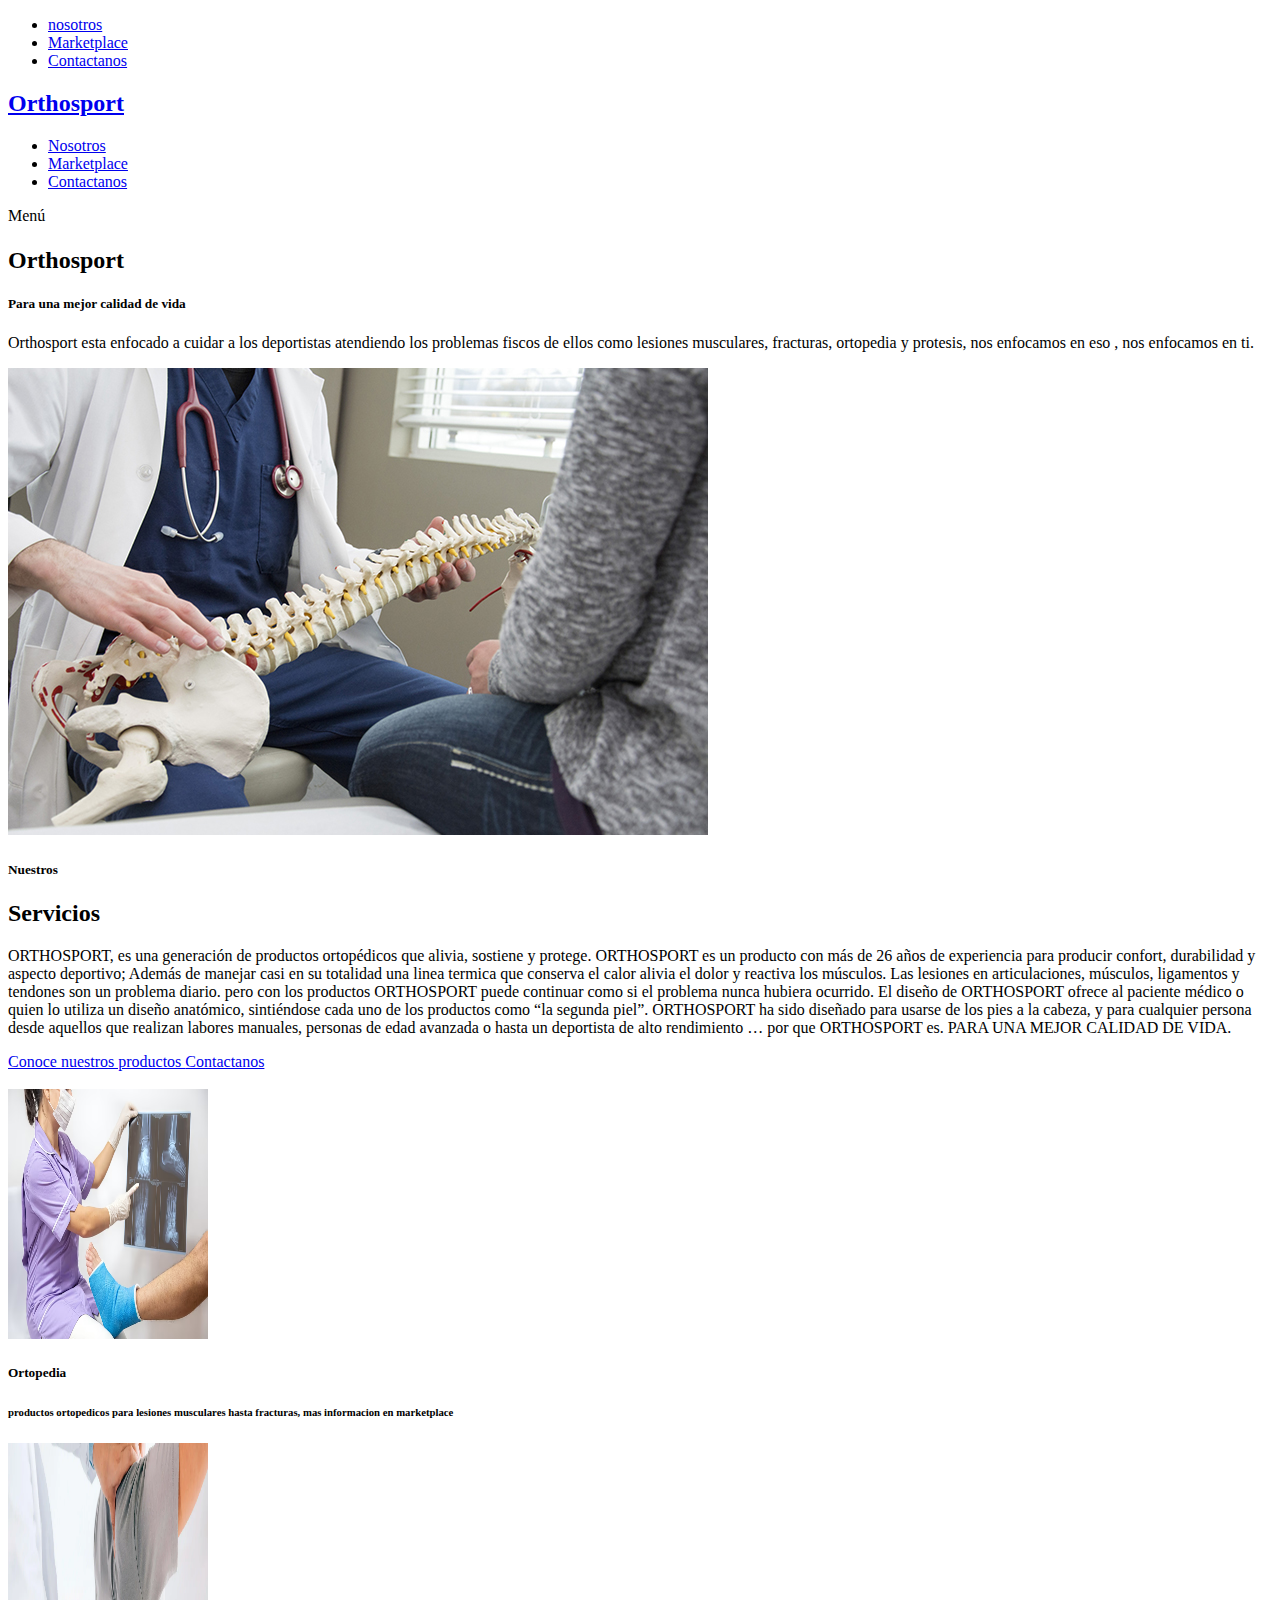
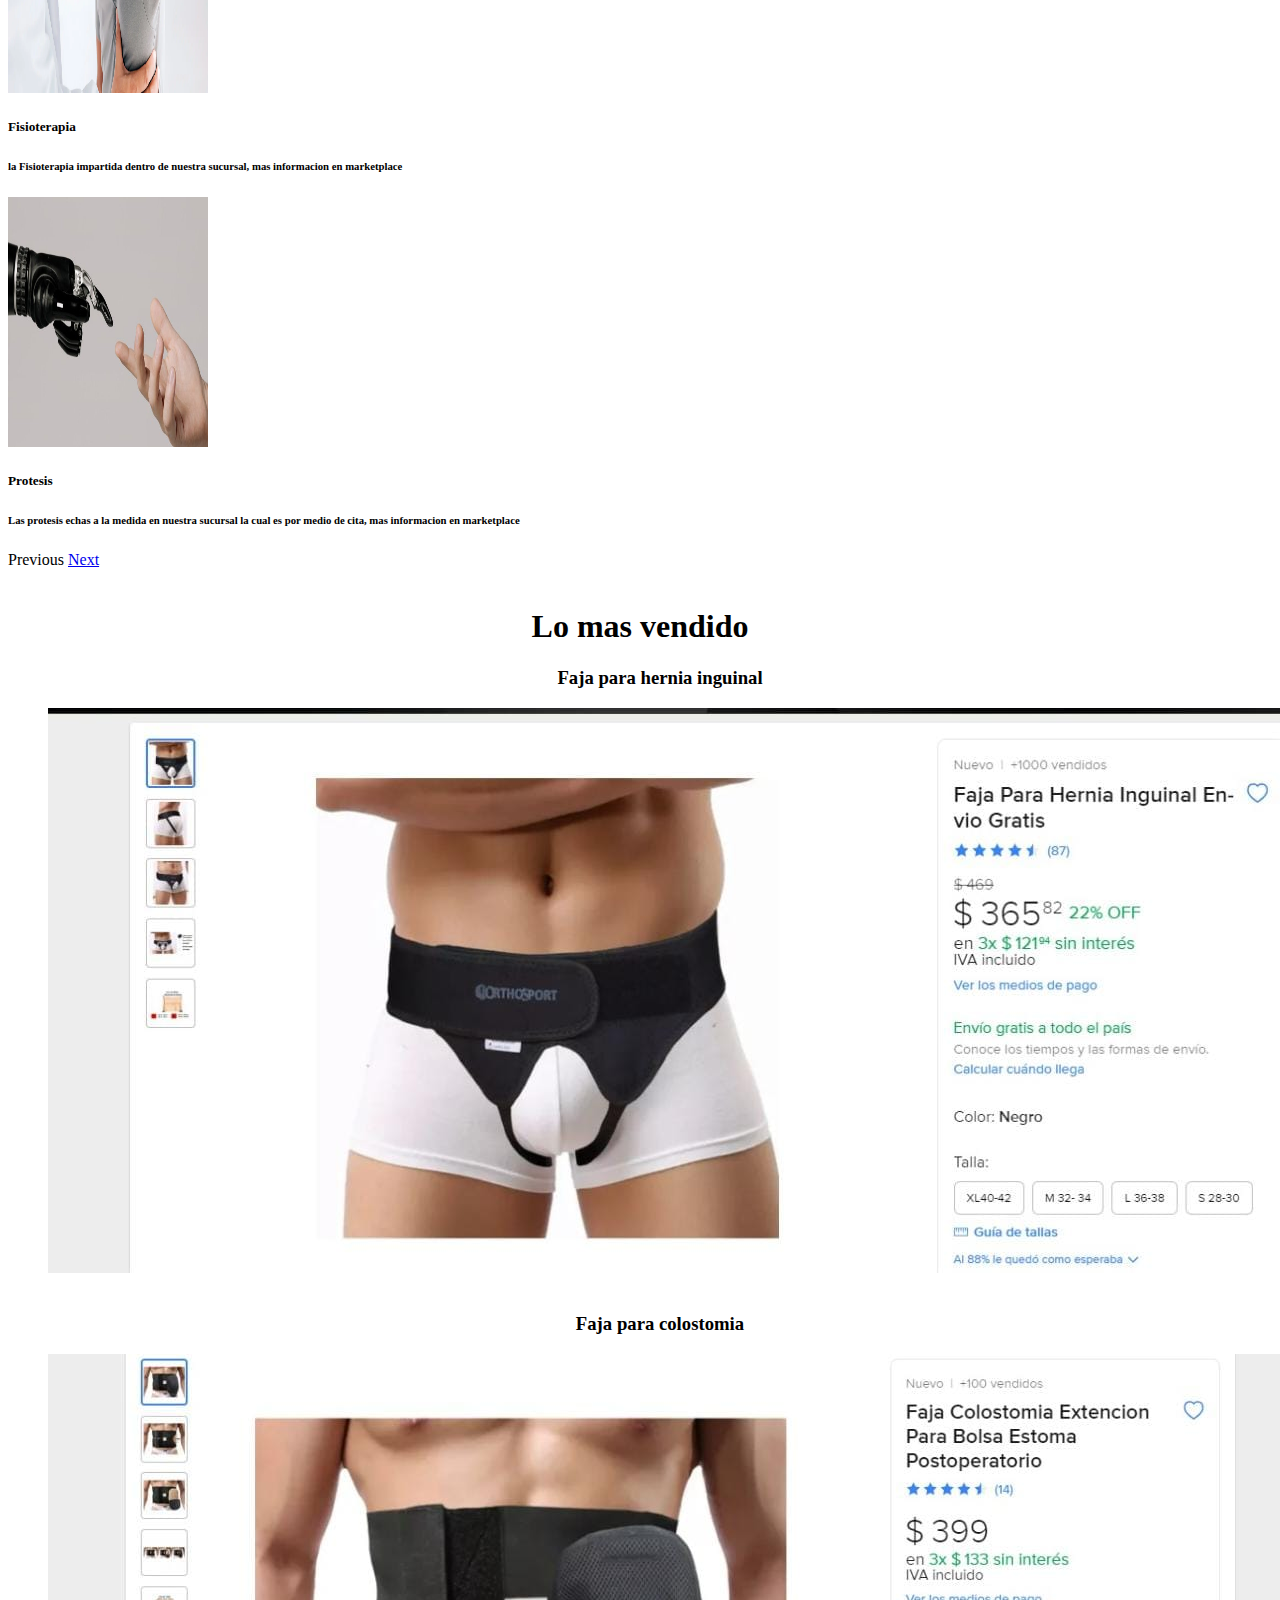
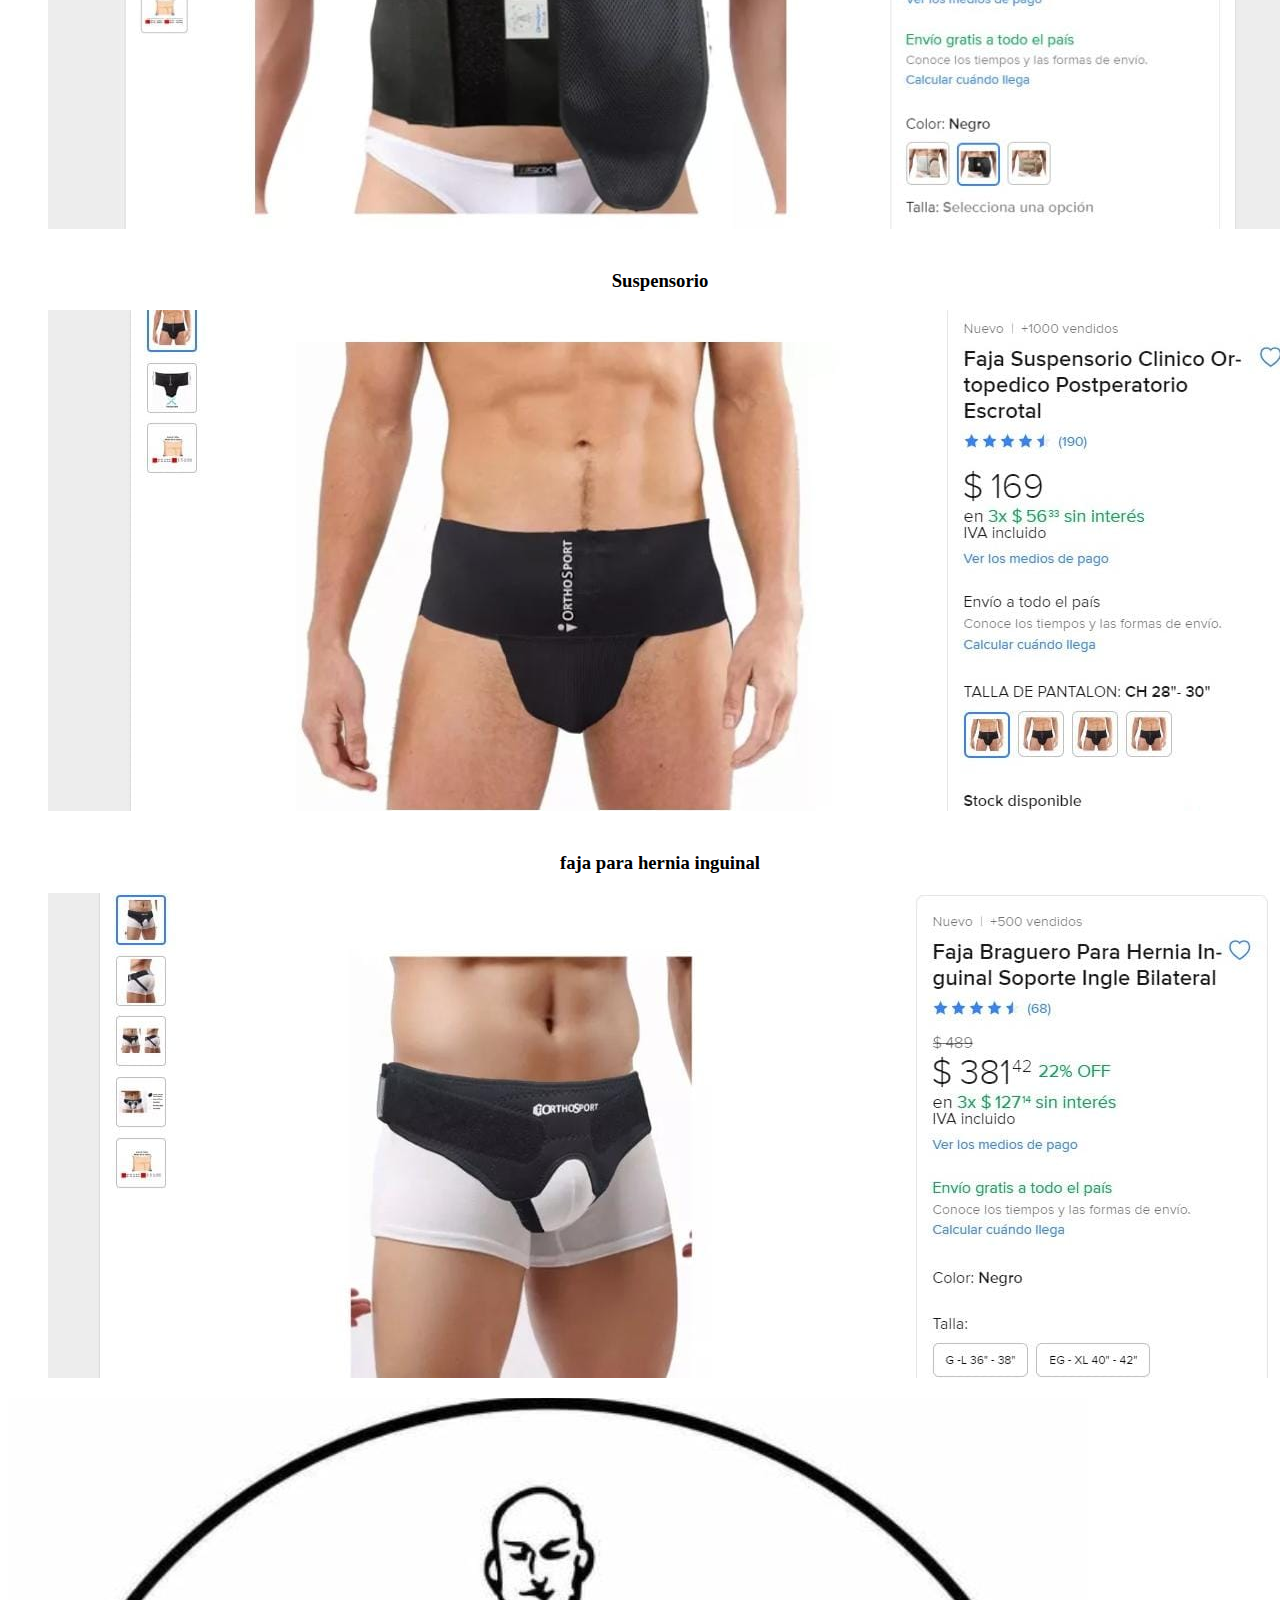
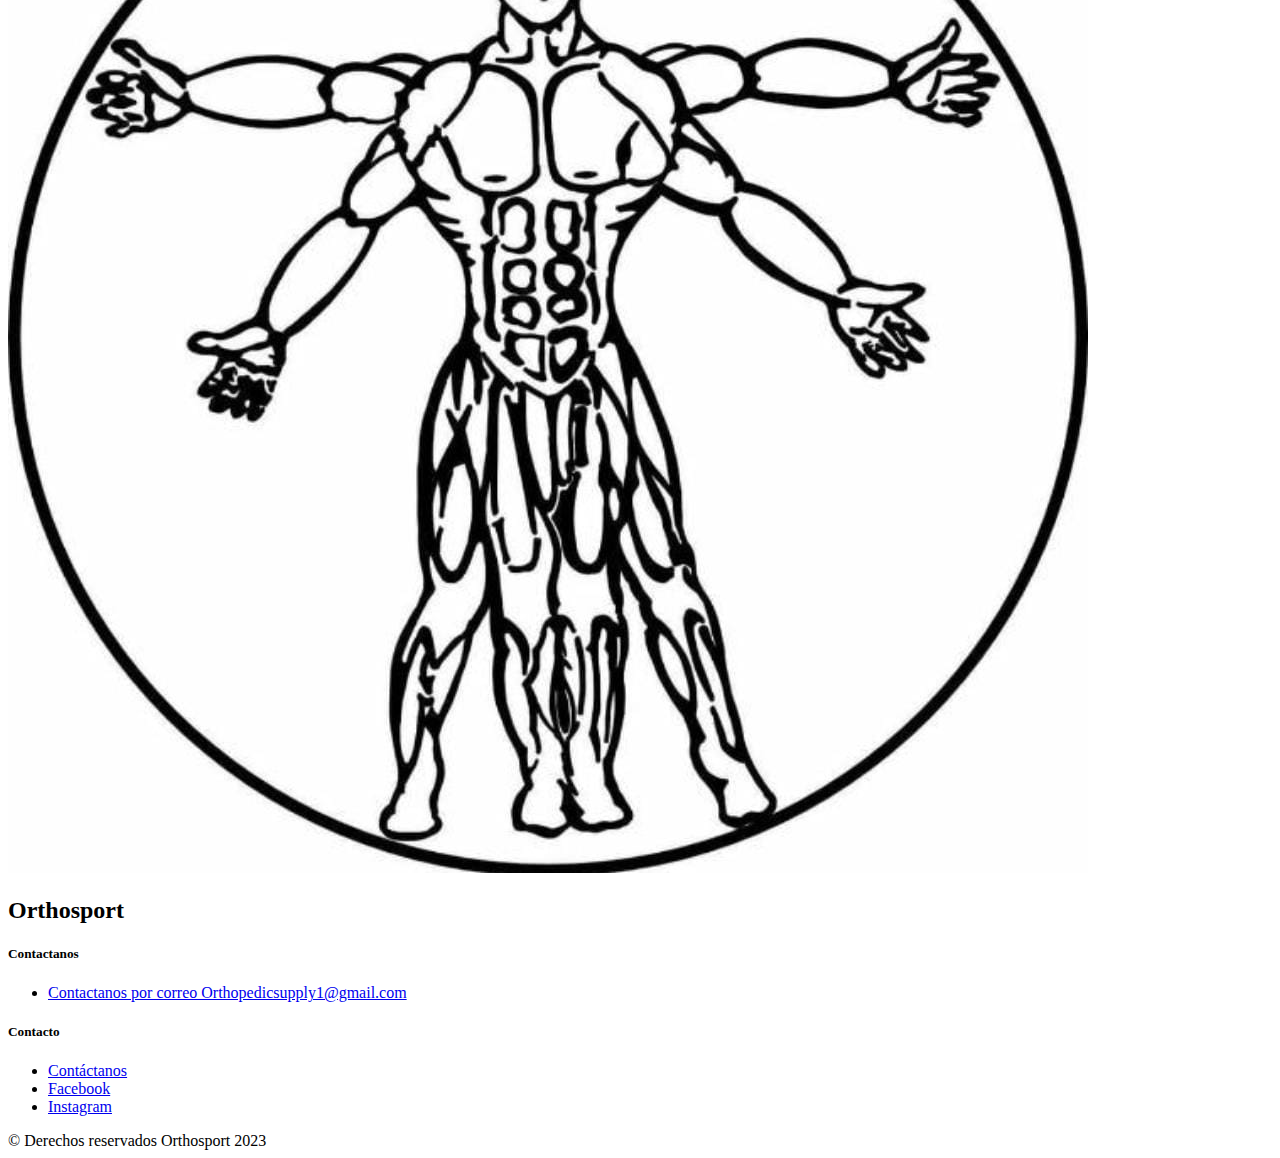
==== index.html @ c602e416 "initial commit" ====
<!DOCTYPE html>
<html lang="en">
<head>
    <meta charset="UTF-8">
    <meta http-equiv="X-UA-Compatible" content="IE=edge">
    <meta name="viewport" content="width=device-width, initial-scale=1.0">
    <link href="https://cdn.jsdelivr.net/npm/bootstrap@5.3.0/dist/css/bootstrap.min.css" rel="stylesheet" integrity="sha384-9ndCyUaIbzAi2FUVXJi0CjmCapSmO7SnpJef0486qhLnuZ2cdeRhO02iuK6FUUVM" crossorigin="anonymous">
    <script src="https://cdn.jsdelivr.net/npm/bootstrap@5.3.0/dist/js/bootstrap.bundle.min.js" integrity="sha384-geWF76RCwLtnZ8qwWowPQNguL3RmwHVBC9FhGdlKrxdiJJigb/j/68SIy3Te4Bkz" crossorigin="anonymous"></script>
    
    <link href="https://hospitalangeles.com/assets/css/bootstrap.min.css" rel="stylesheet">
    <link href="https://hospitalangeles.com/assets/css/all.min.css" rel="stylesheet">
    <link href="https://hospitalangeles.com/assets/css/fontawesome.css" rel="stylesheet">
    <link href="https://hospitalangeles.com/assets/css/owl.carousel.min.css" rel="stylesheet">
    <link href="https://hospitalangeles.com/assets/css/venobox.min.css" rel="stylesheet">
    <link href="https://hospitalangeles.com/assets/css/style.css?v=1689813685" rel="stylesheet">
    <link href="https://hospitalangeles.com/assets/css/responsive.css?v=1689813685" rel="stylesheet">
    <link href="https://hospitalangeles.com/assets/css/estilos.css?v=1689813685" rel="stylesheet">
    <script src="https://hospitalangeles.com/assets/js/jquery.min.js"></script>
   
    <style>
        .vendido{
            text-align: center;
            list-style: none;
            
        }
        .vendido ul li{
            list-style: none;
        }
    </style>

    <title>Document</title>
</head>
<body>
    <div class="offcanvas-area">
        
        <div class="offcanvas-menu">
            <div class="main-menu">
                <ul class="d-block">
                    <li><a href="index.html">nosotros</a></li>
                    <li><a href="productos.html">Marketplace</a></li>
                    <li><a href="contacto.html">Contactanos</a></li>
                   
                </ul>
                
            </div>
        </div>
    </div>

    <div class="offcanvas-overlay"></div>

    <header class="header">
        <div class="container  d-flex align-items-center justify-content-between">
            <div class="header-logo">
                <a href="index.html"><h2>Orthosport</h2></a>
            </div>
            <nav class="header-nav d-flex align-items-center">
                <ul class="m-0 p-0 d-flex align-items-center list-unstyled ">
                <li><a href="index.html">Nosotros</a></li>
                    <li><a href="productos.html">Marketplace</a></li>
                    <li><a href="contacto.html">Contactanos</a></li>
                    
                </ul>
               
            </nav>
            <div class="menu-open">
                <span>Menú</span>
                <i class="far fa-bars"></i>
            </div>
        </div>
    </header>

    <main class="main ">
        <!--------- Hero area start --------->
        <section class="hero-area mt-lg-0 mt-md-3 ">
            <div class="container">
                <div class="row align-items-center">
                    <div class="col-lg-5">
                        <div class="hero-content common-content">
                            <h5 class="pb-0 d-block d-lg-none"></h5>
                            <h2 class="mb-2">Orthosport</h2>
                            <h5 class="pb-2 d-none d-lg-block">Para una mejor calidad de vida</h5>
                            <p>Orthosport esta enfocado a cuidar a los deportistas atendiendo los problemas fiscos de ellos como lesiones musculares, fracturas, ortopedia y protesis, nos enfocamos en eso , nos enfocamos en ti.</p>
                        </div>
                    </div>
                    <div class="col-lg-7">
                        <div class="hero-thumb mt-lg-0 mt-md-4">
                            <img src="orto1.jpg" alt="">
                        </div>
                    </div>
                </div>
                
            </div>
        </section>
        <!--------- Hero area end --------->
        
        
        
        
        
        <!--------- Services area start --------->

    <section class="service-area">
        <div class="container">
            <div class="service-content common-content">
                <h5>Nuestros</h5>
                <h2>Servicios</h2>
                <p>ORTHOSPORT, es una generación de productos ortopédicos que alivia, sostiene y protege.
                    ORTHOSPORT es un producto con más de 26 años de experiencia para producir confort, durabilidad y aspecto deportivo; Además de manejar casi en su totalidad una linea termica que conserva el calor alivia el dolor y reactiva los músculos.
                    Las lesiones en articulaciones, músculos, ligamentos y tendones son un problema diario.
                    pero con los productos ORTHOSPORT puede continuar como si el problema nunca hubiera ocurrido.
                    El diseño de ORTHOSPORT ofrece al paciente médico o quien lo utiliza un diseño anatómico, sintiéndose cada uno de los productos como “la segunda piel”.
                    ORTHOSPORT ha sido diseñado para usarse de los pies a la cabeza, y para cualquier persona desde aquellos que realizan labores manuales, personas de edad avanzada o hasta un deportista de alto rendimiento …
                    por que ORTHOSPORT es.
                    PARA UNA MEJOR CALIDAD DE VIDA.</p>
                <a href="productos.html" class="common-btn d-none d-sm-inline-flex">Conoce nuestros productos <i class="far fa-chevron-right ms-2 "></i></a>
                <a href="contacto.html" class="common-btn d-none d-sm-inline-flex">Contactanos <i class="far fa-chevron-right ms-2 "></i></a>
            </div> <br>
            <div id="carouselExampleControls" class="carousel slide" data-ride="carousel">
                <div class="carousel-inner">
                  <div class="carousel-item active">
                    <img class="d-block w-100" src="orto.avif"  alt="First slide" height="250px" width="200px">
                    <div class="carousel-caption d-none d-md-block">
                        <h5>Ortopedia</h5>
                        <h6>productos ortopedicos para lesiones musculares hasta fracturas, mas informacion en marketplace</h6>
                      </div>
                  </div>
                  <div class="carousel-item">
                    <img class="d-block w-100" src="fisio.webp" alt="Second slide"  height="250px" width="200px">
                    <div class="carousel-caption d-none d-md-block">
                        <h5>Fisioterapia</h5>
                        <h6>la Fisioterapia impartida dentro de nuestra sucursal, mas informacion en marketplace </h6>
                      </div>
                  </div>
                  <div class="carousel-item">
                    <img class="d-block w-100" src="prote.jpg" alt="Third slide"  height="250px" width="200px">
                    <div class="carousel-caption d-none d-md-block">
                        <h5>Protesis</h5>
                        <h6>Las protesis echas a la medida en nuestra sucursal la cual es por medio de cita, mas informacion en marketplace</h6>
                      </div>
                  </div>
                </div>
                <a class="carousel-control-prev"  role="button" data-slide="prev">
                  <span class="carousel-control-prev-icon" aria-hidden="true"></span>
                  <span class="sr-only">Previous</span>
                </a>
                <a class="carousel-control-next" href="#carouselExampleControls" role="button" data-slide="next">
                  <span class="carousel-control-next-icon" aria-hidden="true"></span>
                  <span class="sr-only">Next</span>
                </a>
              </div> <br>
              <div class="vendido">
               <strong> <h1>Lo mas vendido</h1></strong>
               <ul>
                <li><strong><h3>Faja para hernia inguinal</h3></strong></li>
                <li><a href=""><img src="inguinal.jpg" alt=""></a></li> <br>
                <li><strong><h3>Faja para colostomia</h3></strong></li>
                <li><a href=""><img src="colostomia.jpg" alt=""></a></li><br>
                <li><Strong><h3>Suspensorio</h3></Strong></li> 
                <li><a href=""><img src="suspensorio.jpg" alt=""></a></li><br>
                <li><strong><h3>faja para hernia inguinal</h3></strong></li>
                <li><a href=""><img src="modelo2.jpg" alt=""></a></li>
               </ul>

                
              </div>
        </div>
        
        </section>
        <!--------- Services area end --------->

        <!-------Footer area start-------->
        <footer class="footer">
            <div class="container">
                <div class="row">
                    <div class="col-lg-3 col-md-4">
                        <div class="footer-logo">
                            <a href=""><img src="hombre.jpg" alt=""></a> <h2>Orthosport</h2>
                        </div>
                    </div>
                    <div class="col-lg-9 col-md-8">
                        <div class="row">
                          
                            <div class="col-lg-3 col-md-6 col-sm-6">
                                
                            </div>
                            <div class="col-lg-3 col-md-6 col-sm-6">
                                <div class="footer-item">
                                    <h5>Contactanos</h5>
                                    <ul>
                                        <li><a href="https://mail.google.com/mail/u/0/?tab=rm&ogbl#inbox?compose=CllgCJfrKhvHWlpMjWLmFhNmJQlZLgcjBGwBjNZkDlqtBRdtWqQLNhdJgCdgTDnjNXhtpPSBrnV">Contactanos por correo Orthopedicsupply1@gmail.com</a></li>
                                        
                                        <!--li><a href="">Derechos reservados</a></li-->
                                    </ul>
                                </div>
                            </div>
                            <div class="col-lg-3 col-md-6 col-sm-6">
                                <div class="footer-item">
                                    <h5>Contacto</h5>
                                    <ul>
                                        <li><a href="contacto.html" id="btn-contactanos-footer-id">Contáctanos</a></li>
                                        <li><a href="index.html" rel="nofollow">Facebook</a></li>
                                        <li><a href="index.html" rel="nofollow">Instagram</a></li>
                                    </ul>
                                </div>
                            </div>
                        </div>
                    </div>
                </div>
                <div class="copyright">
                    © Derechos reservados Orthosport 2023
                </div>
            </div>
        </footer>
        <!----------Fotter area end-------->
        
        
        
        </main>
        <script src="https://code.jquery.com/jquery-3.2.1.slim.min.js" integrity="sha384-KJ3o2DKtIkvYIK3UENzmM7KCkRr/rE9/Qpg6aAZGJwFDMVNA/GpGFF93hXpG5KkN" crossorigin="anonymous"></script>
    <script src="https://cdn.jsdelivr.net/npm/popper.js@1.12.9/dist/umd/popper.min.js" integrity="sha384-ApNbgh9B+Y1QKtv3Rn7W3mgPxhU9K/ScQsAP7hUibX39j7fakFPskvXusvfa0b4Q" crossorigin="anonymous"></script>
    <script src="https://cdn.jsdelivr.net/npm/bootstrap@4.0.0/dist/js/bootstrap.min.js" integrity="sha384-JZR6Spejh4U02d8jOt6vLEHfe/JQGiRRSQQxSfFWpi1MquVdAyjUar5+76PVCmYl" crossorigin="anonymous"></script>
    <script src="https://hospitalangeles.com/assets/js/bootstrap.min.js"></script>
    <script src="https://hospitalangeles.com/assets/js/popper.js"></script>
    <script src="https://hospitalangeles.com/assets/js/owl.carousel.min.js"></script>
    <script src="https://hospitalangeles.com/assets/js/venobox.min.js"></script>
    <script src="https://hospitalangeles.com/assets/js/main.js?v=1692071132"></script>
   
   
    <!-- Google tag (gtag.js) -->
    <script async src="https://www.googletagmanager.com/gtag/js?id=G-HVW6RSF3EK"></script>
    <script>
    window.dataLayer = window.dataLayer || [];
    function gtag(){dataLayer.push(arguments);}
    gtag('js', new Date());
    gtag('config', 'G-HVW6RSF3EK');
    </script>
</body>
</html>
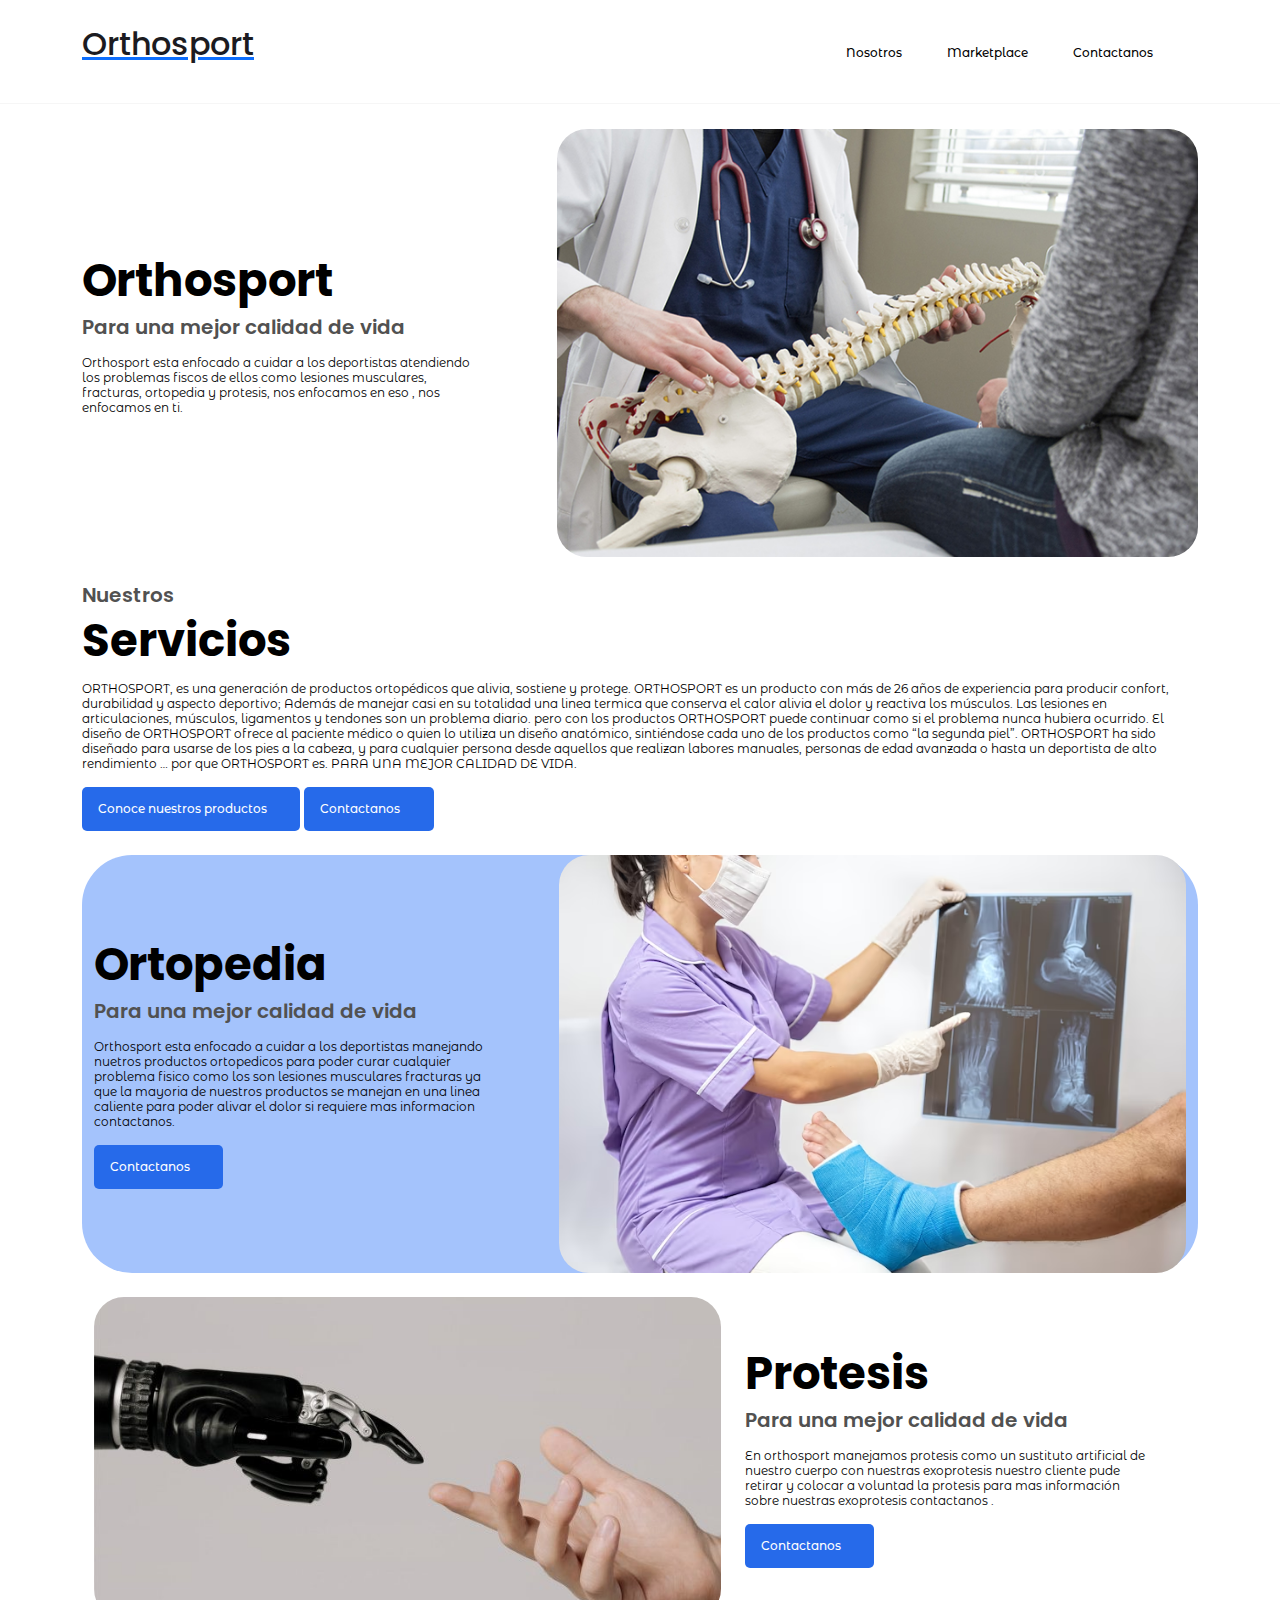
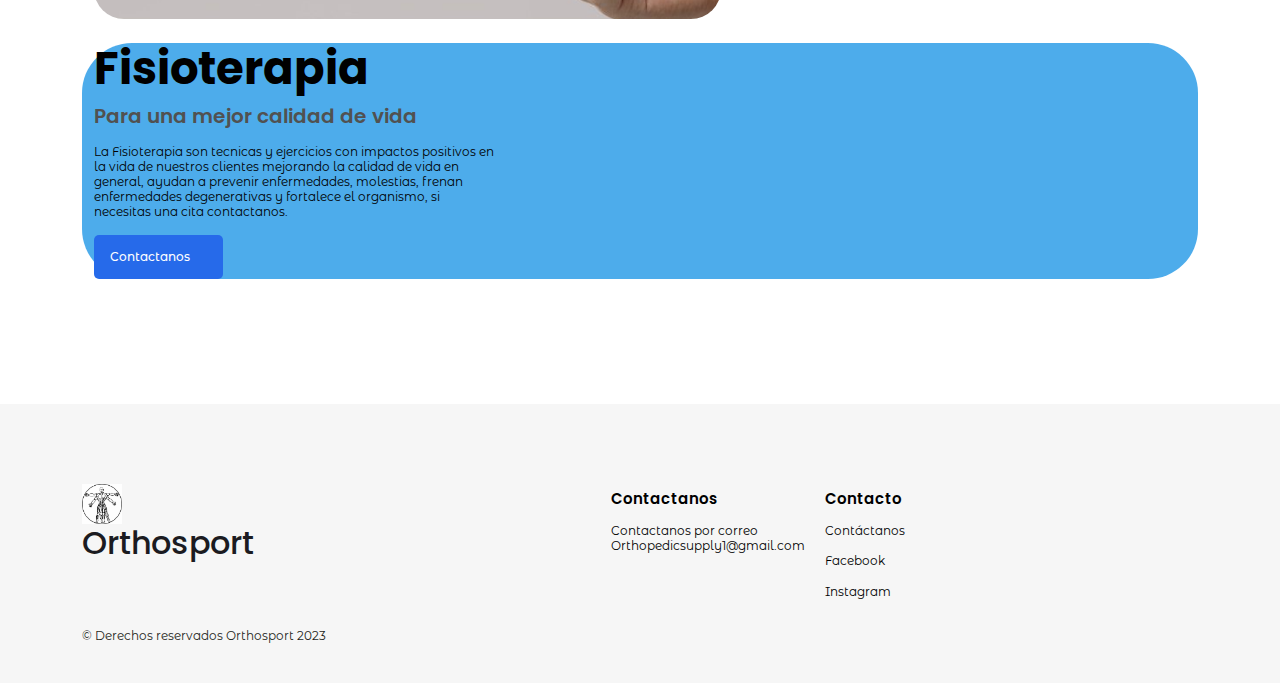
==== commit 8e0c5b8c: "Add files via upload" ====
--- a/index.html
+++ b/index.html
@@ -7,15 +7,16 @@
     <link href="https://cdn.jsdelivr.net/npm/bootstrap@5.3.0/dist/css/bootstrap.min.css" rel="stylesheet" integrity="sha384-9ndCyUaIbzAi2FUVXJi0CjmCapSmO7SnpJef0486qhLnuZ2cdeRhO02iuK6FUUVM" crossorigin="anonymous">
     <script src="https://cdn.jsdelivr.net/npm/bootstrap@5.3.0/dist/js/bootstrap.bundle.min.js" integrity="sha384-geWF76RCwLtnZ8qwWowPQNguL3RmwHVBC9FhGdlKrxdiJJigb/j/68SIy3Te4Bkz" crossorigin="anonymous"></script>
     
-    <link href="https://hospitalangeles.com/assets/css/bootstrap.min.css" rel="stylesheet">
-    <link href="https://hospitalangeles.com/assets/css/all.min.css" rel="stylesheet">
-    <link href="https://hospitalangeles.com/assets/css/fontawesome.css" rel="stylesheet">
-    <link href="https://hospitalangeles.com/assets/css/owl.carousel.min.css" rel="stylesheet">
-    <link href="https://hospitalangeles.com/assets/css/venobox.min.css" rel="stylesheet">
-    <link href="https://hospitalangeles.com/assets/css/style.css?v=1689813685" rel="stylesheet">
-    <link href="https://hospitalangeles.com/assets/css/responsive.css?v=1689813685" rel="stylesheet">
-    <link href="https://hospitalangeles.com/assets/css/estilos.css?v=1689813685" rel="stylesheet">
-    <script src="https://hospitalangeles.com/assets/js/jquery.min.js"></script>
+    <link rel="stylesheet" href="assets/bootstrap.min.css">
+    <link rel="stylesheet" href="assets/all.min.css">
+    <link rel="stylesheet" href="assets/fontawesome.css">
+    <link rel="stylesheet" href="assets/owl.carousel.min.css">
+    <link rel="stylesheet" href="assets/venobox.min.css">
+    <link rel="stylesheet" href="assets/style.css">
+    <link rel="stylesheet" href="assets/responsive.css">
+    <link rel="stylesheet" href="assets/estilos.css">
+   <script src="assets/jquery.min.js"> </script>
+   <link rel="stylesheet" href="estilos2.css">
    
     <style>
         .vendido{
@@ -28,7 +29,7 @@
         }
     </style>
 
-    <title>Document</title>
+    <title>Orthosport</title>
 </head>
 <body>
     <div class="offcanvas-area">
@@ -112,57 +113,74 @@
                     ORTHOSPORT ha sido diseñado para usarse de los pies a la cabeza, y para cualquier persona desde aquellos que realizan labores manuales, personas de edad avanzada o hasta un deportista de alto rendimiento …
                     por que ORTHOSPORT es.
                     PARA UNA MEJOR CALIDAD DE VIDA.</p>
-                <a href="productos.html" class="common-btn d-none d-sm-inline-flex">Conoce nuestros productos <i class="far fa-chevron-right ms-2 "></i></a>
-                <a href="contacto.html" class="common-btn d-none d-sm-inline-flex">Contactanos <i class="far fa-chevron-right ms-2 "></i></a>
+                <a href="productos.html" class="common-btn">Conoce nuestros productos <i class="far fa-chevron-right ms-2 "></i></a>
+                <a href="contacto.html" class="common-btn">Contactanos <i class="far fa-chevron-right ms-2 "></i></a>
             </div> <br>
-            <div id="carouselExampleControls" class="carousel slide" data-ride="carousel">
-                <div class="carousel-inner">
-                  <div class="carousel-item active">
-                    <img class="d-block w-100" src="orto.avif"  alt="First slide" height="250px" width="200px">
-                    <div class="carousel-caption d-none d-md-block">
-                        <h5>Ortopedia</h5>
-                        <h6>productos ortopedicos para lesiones musculares hasta fracturas, mas informacion en marketplace</h6>
-                      </div>
-                  </div>
-                  <div class="carousel-item">
-                    <img class="d-block w-100" src="fisio.webp" alt="Second slide"  height="250px" width="200px">
-                    <div class="carousel-caption d-none d-md-block">
-                        <h5>Fisioterapia</h5>
-                        <h6>la Fisioterapia impartida dentro de nuestra sucursal, mas informacion en marketplace </h6>
-                      </div>
-                  </div>
-                  <div class="carousel-item">
-                    <img class="d-block w-100" src="prote.jpg" alt="Third slide"  height="250px" width="200px">
-                    <div class="carousel-caption d-none d-md-block">
-                        <h5>Protesis</h5>
-                        <h6>Las protesis echas a la medida en nuestra sucursal la cual es por medio de cita, mas informacion en marketplace</h6>
-                      </div>
-                  </div>
-                </div>
-                <a class="carousel-control-prev"  role="button" data-slide="prev">
-                  <span class="carousel-control-prev-icon" aria-hidden="true"></span>
-                  <span class="sr-only">Previous</span>
-                </a>
-                <a class="carousel-control-next" href="#carouselExampleControls" role="button" data-slide="next">
-                  <span class="carousel-control-next-icon" aria-hidden="true"></span>
-                  <span class="sr-only">Next</span>
-                </a>
-              </div> <br>
-              <div class="vendido">
-               <strong> <h1>Lo mas vendido</h1></strong>
-               <ul>
-                <li><strong><h3>Faja para hernia inguinal</h3></strong></li>
-                <li><a href=""><img src="inguinal.jpg" alt=""></a></li> <br>
-                <li><strong><h3>Faja para colostomia</h3></strong></li>
-                <li><a href=""><img src="colostomia.jpg" alt=""></a></li><br>
-                <li><Strong><h3>Suspensorio</h3></Strong></li> 
-                <li><a href=""><img src="suspensorio.jpg" alt=""></a></li><br>
-                <li><strong><h3>faja para hernia inguinal</h3></strong></li>
-                <li><a href=""><img src="modelo2.jpg" alt=""></a></li>
-               </ul>
-
-                
-              </div>
+            
+              <div id="cl1" class="container">
+                <div class="row align-items-center">
+                    <div class="col-lg-5">
+                        <div class="hero-content common-content">
+                            <h5 class="pb-0 d-block d-lg-none"></h5>
+                            <h2 class="mb-2">Ortopedia</h2>
+                            <h5 class="pb-2 d-none d-lg-block">Para una mejor calidad de vida</h5>
+                            <p>Orthosport esta enfocado a cuidar a los deportistas manejando nuetros productos ortopedicos para poder curar cualquier problema fisico como los son lesiones musculares fracturas ya que la mayoria de nuestros productos se manejan en una linea caliente para poder alivar el dolor si requiere mas informacion contactanos.</p>
+                            <a href="contacto.html" class="common-btn">Contactanos <i class="far fa-chevron-right ms-2 "></i></a>
+                        </div>
+                    </div>
+                    <div class="col-lg-7">
+                        <div class="hero-thumb mt-lg-0 mt-md-4">
+                            <img src="orto.avif" alt="">
+                        </div>
+                    </div>
+
+                    
+                </div>
+                
+            </div> <br>
+            <div id="cl2" class="container">
+                <div class="row align-items-center">
+                    
+                    <div class="col-lg-7">
+                        <div class="hero-thumb mt-lg-0 mt-md-4">
+                            <img src="prote.jpg" alt="">
+                        </div>
+                    </div>
+                    <div class="col-lg-5">
+                        <div class="hero-content common-content">
+                            <h5 class="pb-0 d-block d-lg-none"></h5>
+                            <h2 class="mb-2">Protesis</h2>
+                            <h5 class="pb-2 d-none d-lg-block">Para una mejor calidad de vida</h5>
+                            <p>En orthosport manejamos protesis como un sustituto artificial de nuestro cuerpo con nuestras exoprotesis nuestro cliente pude retirar y colocar a voluntad la protesis para mas información sobre nuestras exoprotesis contactanos .</p>
+                            <a href="contacto.html" class="common-btn">Contactanos <i class="far fa-chevron-right ms-2 "></i></a>
+                        </div>
+                    </div>
+
+                    
+                </div>
+                
+            </div><br>
+            <div id="cl3" class="container">
+                <div class="row align-items-center">
+                    <div class="col-lg-5">
+                        <div class="hero-content common-content">
+                            <h5 class="pb-0 d-block d-lg-none"></h5>
+                            <h2 class="mb-2">Fisioterapia</h2>
+                            <h5 class="pb-2 d-none d-lg-block">Para una mejor calidad de vida</h5>
+                            <p>La Fisioterapia son tecnicas y ejercicios con impactos positivos en la vida de nuestros clientes mejorando la calidad de vida en general, ayudan a prevenir enfermedades, molestias, frenan enfermedades degenerativas y fortalece el organismo, si necesitas una cita contactanos.</p>
+                            <a href="contacto.html" class="common-btn">Contactanos <i class="far fa-chevron-right ms-2 "></i></a>
+                        </div>
+                    </div>
+                    <div class="col-lg-7">
+                        <div class="hero-thumb mt-lg-0 mt-md-4">
+                            <img src="https://hcbhospitales.com/wp-content/uploads/2022/09/fisioterapia-y-rehabilitacion.png" alt="">
+                        </div>
+                    </div>
+
+                    
+                </div>
+                
+            </div>
         </div>
         
         </section>
@@ -219,11 +237,11 @@
         <script src="https://code.jquery.com/jquery-3.2.1.slim.min.js" integrity="sha384-KJ3o2DKtIkvYIK3UENzmM7KCkRr/rE9/Qpg6aAZGJwFDMVNA/GpGFF93hXpG5KkN" crossorigin="anonymous"></script>
     <script src="https://cdn.jsdelivr.net/npm/popper.js@1.12.9/dist/umd/popper.min.js" integrity="sha384-ApNbgh9B+Y1QKtv3Rn7W3mgPxhU9K/ScQsAP7hUibX39j7fakFPskvXusvfa0b4Q" crossorigin="anonymous"></script>
     <script src="https://cdn.jsdelivr.net/npm/bootstrap@4.0.0/dist/js/bootstrap.min.js" integrity="sha384-JZR6Spejh4U02d8jOt6vLEHfe/JQGiRRSQQxSfFWpi1MquVdAyjUar5+76PVCmYl" crossorigin="anonymous"></script>
-    <script src="https://hospitalangeles.com/assets/js/bootstrap.min.js"></script>
-    <script src="https://hospitalangeles.com/assets/js/popper.js"></script>
-    <script src="https://hospitalangeles.com/assets/js/owl.carousel.min.js"></script>
-    <script src="https://hospitalangeles.com/assets/js/venobox.min.js"></script>
-    <script src="https://hospitalangeles.com/assets/js/main.js?v=1692071132"></script>
+    <script src="assets/bootstrap.min.js"></script>
+    <script src="assets/popper.js"></script>
+    <script src="assets/owl.carousel.min.js"></script>
+    <script src="assets/venobox.min.js"></script>
+    <script src="assets/main.js"></script>
    
    
     <!-- Google tag (gtag.js) -->
--- a/assets/all.min.css
+++ b/assets/all.min.css
@@ -0,0 +1,5 @@
+/*!
+ * Font Awesome Pro 5.5.0 by @fontawesome - https://fontawesome.com
+ * License - https://fontawesome.com/license (Commercial License)
+ */
+ .fa,.fab,.fal,.far,.fas{-moz-osx-font-smoothing:grayscale;-webkit-font-smoothing:antialiased;display:inline-block;font-style:normal;font-variant:normal;text-rendering:auto;line-height:1}.fa-lg{font-size:1.33333em;line-height:.75em;vertical-align:-.0667em}.fa-xs{font-size:.75em}.fa-sm{font-size:.875em}.fa-1x{font-size:1em}.fa-2x{font-size:2em}.fa-3x{font-size:3em}.fa-4x{font-size:4em}.fa-5x{font-size:5em}.fa-6x{font-size:6em}.fa-7x{font-size:7em}.fa-8x{font-size:8em}.fa-9x{font-size:9em}.fa-10x{font-size:10em}.fa-fw{text-align:center;width:1.25em}.fa-ul{list-style-type:none;margin-left:2.5em;padding-left:0}.fa-ul>li{position:relative}.fa-li{left:-2em;position:absolute;text-align:center;width:2em;line-height:inherit}.fa-border{border:.08em solid #eee;border-radius:.1em;padding:.2em .25em .15em}.fa-pull-left{float:left}.fa-pull-right{float:right}.fa.fa-pull-left,.fab.fa-pull-left,.fal.fa-pull-left,.far.fa-pull-left,.fas.fa-pull-left{margin-right:.3em}.fa.fa-pull-right,.fab.fa-pull-right,.fal.fa-pull-right,.far.fa-pull-right,.fas.fa-pull-right{margin-left:.3em}.fa-spin{animation:fa-spin 2s infinite linear}.fa-pulse{animation:fa-spin 1s infinite steps(8)}@keyframes fa-spin{0%{transform:rotate(0deg)}to{transform:rotate(1turn)}}.fa-rotate-90{-ms-filter:"progid:DXImageTransform.Microsoft.BasicImage(rotation=1)";transform:rotate(90deg)}.fa-rotate-180{-ms-filter:"progid:DXImageTransform.Microsoft.BasicImage(rotation=2)";transform:rotate(180deg)}.fa-rotate-270{-ms-filter:"progid:DXImageTransform.Microsoft.BasicImage(rotation=3)";transform:rotate(270deg)}.fa-flip-horizontal{-ms-filter:"progid:DXImageTransform.Microsoft.BasicImage(rotation=0, mirror=1)";transform:scaleX(-1)}.fa-flip-vertical{transform:scaleY(-1)}.fa-flip-horizontal.fa-flip-vertical,.fa-flip-vertical{-ms-filter:"progid:DXImageTransform.Microsoft.BasicImage(rotation=2, mirror=1)"}.fa-flip-horizontal.fa-flip-vertical{transform:scale(-1)}:root .fa-flip-horizontal,:root .fa-flip-vertical,:root .fa-rotate-90,:root .fa-rotate-180,:root .fa-rotate-270{-webkit-filter:none;filter:none}.fa-stack{display:inline-block;height:2em;line-height:2em;position:relative;vertical-align:middle;width:2.5em}.fa-stack-1x,.fa-stack-2x{left:0;position:absolute;text-align:center;width:100%}.fa-stack-1x{line-height:inherit}.fa-stack-2x{font-size:2em}.fa-inverse{color:#fff}.fa-500px:before{content:"\f26e"}.fa-abacus:before{content:"\f640"}.fa-accessible-icon:before{content:"\f368"}.fa-accusoft:before{content:"\f369"}.fa-acorn:before{content:"\f6ae"}.fa-acquisitions-incorporated:before{content:"\f6af"}.fa-ad:before{content:"\f641"}.fa-address-book:before{content:"\f2b9"}.fa-address-card:before{content:"\f2bb"}.fa-adjust:before{content:"\f042"}.fa-adn:before{content:"\f170"}.fa-adversal:before{content:"\f36a"}.fa-affiliatetheme:before{content:"\f36b"}.fa-air-freshener:before{content:"\f5d0"}.fa-alarm-clock:before{content:"\f34e"}.fa-algolia:before{content:"\f36c"}.fa-alicorn:before{content:"\f6b0"}.fa-align-center:before{content:"\f037"}.fa-align-justify:before{content:"\f039"}.fa-align-left:before{content:"\f036"}.fa-align-right:before{content:"\f038"}.fa-alipay:before{content:"\f642"}.fa-allergies:before{content:"\f461"}.fa-amazon:before{content:"\f270"}.fa-amazon-pay:before{content:"\f42c"}.fa-ambulance:before{content:"\f0f9"}.fa-american-sign-language-interpreting:before{content:"\f2a3"}.fa-amilia:before{content:"\f36d"}.fa-analytics:before{content:"\f643"}.fa-anchor:before{content:"\f13d"}.fa-android:before{content:"\f17b"}.fa-angellist:before{content:"\f209"}.fa-angle-double-down:before{content:"\f103"}.fa-angle-double-left:before{content:"\f100"}.fa-angle-double-right:before{content:"\f101"}.fa-angle-double-up:before{content:"\f102"}.fa-angle-down:before{content:"\f107"}.fa-angle-left:before{content:"\f104"}.fa-angle-right:before{content:"\f105"}.fa-angle-up:before{content:"\f106"}.fa-angry:before{content:"\f556"}.fa-angrycreative:before{content:"\f36e"}.fa-angular:before{content:"\f420"}.fa-ankh:before{content:"\f644"}.fa-app-store:before{content:"\f36f"}.fa-app-store-ios:before{content:"\f370"}.fa-apper:before{content:"\f371"}.fa-apple:before{content:"\f179"}.fa-apple-alt:before{content:"\f5d1"}.fa-apple-crate:before{content:"\f6b1"}.fa-apple-pay:before{content:"\f415"}.fa-archive:before{content:"\f187"}.fa-archway:before{content:"\f557"}.fa-arrow-alt-circle-down:before{content:"\f358"}.fa-arrow-alt-circle-left:before{content:"\f359"}.fa-arrow-alt-circle-right:before{content:"\f35a"}.fa-arrow-alt-circle-up:before{content:"\f35b"}.fa-arrow-alt-down:before{content:"\f354"}.fa-arrow-alt-from-bottom:before{content:"\f346"}.fa-arrow-alt-from-left:before{content:"\f347"}.fa-arrow-alt-from-right:before{content:"\f348"}.fa-arrow-alt-from-top:before{content:"\f349"}.fa-arrow-alt-left:before{content:"\f355"}.fa-arrow-alt-right:before{content:"\f356"}.fa-arrow-alt-square-down:before{content:"\f350"}.fa-arrow-alt-square-left:before{content:"\f351"}.fa-arrow-alt-square-right:before{content:"\f352"}.fa-arrow-alt-square-up:before{content:"\f353"}.fa-arrow-alt-to-bottom:before{content:"\f34a"}.fa-arrow-alt-to-left:before{content:"\f34b"}.fa-arrow-alt-to-right:before{content:"\f34c"}.fa-arrow-alt-to-top:before{content:"\f34d"}.fa-arrow-alt-up:before{content:"\f357"}.fa-arrow-circle-down:before{content:"\f0ab"}.fa-arrow-circle-left:before{content:"\f0a8"}.fa-arrow-circle-right:before{content:"\f0a9"}.fa-arrow-circle-up:before{content:"\f0aa"}.fa-arrow-down:before{content:"\f063"}.fa-arrow-from-bottom:before{content:"\f342"}.fa-arrow-from-left:before{content:"\f343"}.fa-arrow-from-right:before{content:"\f344"}.fa-arrow-from-top:before{content:"\f345"}.fa-arrow-left:before{content:"\f060"}.fa-arrow-right:before{content:"\f061"}.fa-arrow-square-down:before{content:"\f339"}.fa-arrow-square-left:before{content:"\f33a"}.fa-arrow-square-right:before{content:"\f33b"}.fa-arrow-square-up:before{content:"\f33c"}.fa-arrow-to-bottom:before{content:"\f33d"}.fa-arrow-to-left:before{content:"\f33e"}.fa-arrow-to-right:before{content:"\f340"}.fa-arrow-to-top:before{content:"\f341"}.fa-arrow-up:before{content:"\f062"}.fa-arrows:before{content:"\f047"}.fa-arrows-alt:before{content:"\f0b2"}.fa-arrows-alt-h:before{content:"\f337"}.fa-arrows-alt-v:before{content:"\f338"}.fa-arrows-h:before{content:"\f07e"}.fa-arrows-v:before{content:"\f07d"}.fa-assistive-listening-systems:before{content:"\f2a2"}.fa-asterisk:before{content:"\f069"}.fa-asymmetrik:before{content:"\f372"}.fa-at:before{content:"\f1fa"}.fa-atlas:before{content:"\f558"}.fa-atom:before{content:"\f5d2"}.fa-atom-alt:before{content:"\f5d3"}.fa-audible:before{content:"\f373"}.fa-audio-description:before{content:"\f29e"}.fa-autoprefixer:before{content:"\f41c"}.fa-avianex:before{content:"\f374"}.fa-aviato:before{content:"\f421"}.fa-award:before{content:"\f559"}.fa-aws:before{content:"\f375"}.fa-axe:before{content:"\f6b2"}.fa-axe-battle:before{content:"\f6b3"}.fa-backpack:before{content:"\f5d4"}.fa-backspace:before{content:"\f55a"}.fa-backward:before{content:"\f04a"}.fa-badge:before{content:"\f335"}.fa-badge-check:before{content:"\f336"}.fa-badge-dollar:before{content:"\f645"}.fa-badge-percent:before{content:"\f646"}.fa-badger-honey:before{content:"\f6b4"}.fa-balance-scale:before{content:"\f24e"}.fa-balance-scale-left:before{content:"\f515"}.fa-balance-scale-right:before{content:"\f516"}.fa-ballot:before{content:"\f732"}.fa-ballot-check:before{content:"\f733"}.fa-ban:before{content:"\f05e"}.fa-band-aid:before{content:"\f462"}.fa-bandcamp:before{content:"\f2d5"}.fa-barcode:before{content:"\f02a"}.fa-barcode-alt:before{content:"\f463"}.fa-barcode-read:before{content:"\f464"}.fa-barcode-scan:before{content:"\f465"}.fa-bars:before{content:"\f0c9"}.fa-baseball:before{content:"\f432"}.fa-baseball-ball:before{content:"\f433"}.fa-basketball-ball:before{content:"\f434"}.fa-basketball-hoop:before{content:"\f435"}.fa-bat:before{content:"\f6b5"}.fa-bath:before{content:"\f2cd"}.fa-battery-bolt:before{content:"\f376"}.fa-battery-empty:before{content:"\f244"}.fa-battery-full:before{content:"\f240"}.fa-battery-half:before{content:"\f242"}.fa-battery-quarter:before{content:"\f243"}.fa-battery-slash:before{content:"\f377"}.fa-battery-three-quarters:before{content:"\f241"}.fa-bed:before{content:"\f236"}.fa-beer:before{content:"\f0fc"}.fa-behance:before{content:"\f1b4"}.fa-behance-square:before{content:"\f1b5"}.fa-bell:before{content:"\f0f3"}.fa-bell-school:before{content:"\f5d5"}.fa-bell-school-slash:before{content:"\f5d6"}.fa-bell-slash:before{content:"\f1f6"}.fa-bezier-curve:before{content:"\f55b"}.fa-bible:before{content:"\f647"}.fa-bicycle:before{content:"\f206"}.fa-bimobject:before{content:"\f378"}.fa-binoculars:before{content:"\f1e5"}.fa-birthday-cake:before{content:"\f1fd"}.fa-bitbucket:before{content:"\f171"}.fa-bitcoin:before{content:"\f379"}.fa-bity:before{content:"\f37a"}.fa-black-tie:before{content:"\f27e"}.fa-blackberry:before{content:"\f37b"}.fa-blanket:before{content:"\f498"}.fa-blender:before{content:"\f517"}.fa-blender-phone:before{content:"\f6b6"}.fa-blind:before{content:"\f29d"}.fa-blogger:before{content:"\f37c"}.fa-blogger-b:before{content:"\f37d"}.fa-bluetooth:before{content:"\f293"}.fa-bluetooth-b:before{content:"\f294"}.fa-bold:before{content:"\f032"}.fa-bolt:before{content:"\f0e7"}.fa-bomb:before{content:"\f1e2"}.fa-bone:before{content:"\f5d7"}.fa-bone-break:before{content:"\f5d8"}.fa-bong:before{content:"\f55c"}.fa-book:before{content:"\f02d"}.fa-book-alt:before{content:"\f5d9"}.fa-book-dead:before{content:"\f6b7"}.fa-book-heart:before{content:"\f499"}.fa-book-open:before{content:"\f518"}.fa-book-reader:before{content:"\f5da"}.fa-book-spells:before{content:"\f6b8"}.fa-bookmark:before{content:"\f02e"}.fa-books:before{content:"\f5db"}.fa-booth-curtain:before{content:"\f734"}.fa-bow-arrow:before{content:"\f6b9"}.fa-bowling-ball:before{content:"\f436"}.fa-bowling-pins:before{content:"\f437"}.fa-box:before{content:"\f466"}.fa-box-alt:before{content:"\f49a"}.fa-box-ballot:before{content:"\f735"}.fa-box-check:before{content:"\f467"}.fa-box-fragile:before{content:"\f49b"}.fa-box-full:before{content:"\f49c"}.fa-box-heart:before{content:"\f49d"}.fa-box-open:before{content:"\f49e"}.fa-box-up:before{content:"\f49f"}.fa-box-usd:before{content:"\f4a0"}.fa-boxes:before{content:"\f468"}.fa-boxes-alt:before{content:"\f4a1"}.fa-boxing-glove:before{content:"\f438"}.fa-braille:before{content:"\f2a1"}.fa-brain:before{content:"\f5dc"}.fa-briefcase:before{content:"\f0b1"}.fa-briefcase-medical:before{content:"\f469"}.fa-broadcast-tower:before{content:"\f519"}.fa-broom:before{content:"\f51a"}.fa-browser:before{content:"\f37e"}.fa-brush:before{content:"\f55d"}.fa-btc:before{content:"\f15a"}.fa-bug:before{content:"\f188"}.fa-building:before{content:"\f1ad"}.fa-bullhorn:before{content:"\f0a1"}.fa-bullseye:before{content:"\f140"}.fa-bullseye-arrow:before{content:"\f648"}.fa-bullseye-pointer:before{content:"\f649"}.fa-burn:before{content:"\f46a"}.fa-buromobelexperte:before{content:"\f37f"}.fa-bus:before{content:"\f207"}.fa-bus-alt:before{content:"\f55e"}.fa-bus-school:before{content:"\f5dd"}.fa-business-time:before{content:"\f64a"}.fa-buysellads:before{content:"\f20d"}.fa-cabinet-filing:before{content:"\f64b"}.fa-calculator:before{content:"\f1ec"}.fa-calculator-alt:before{content:"\f64c"}.fa-calendar:before{content:"\f133"}.fa-calendar-alt:before{content:"\f073"}.fa-calendar-check:before{content:"\f274"}.fa-calendar-edit:before{content:"\f333"}.fa-calendar-exclamation:before{content:"\f334"}.fa-calendar-minus:before{content:"\f272"}.fa-calendar-plus:before{content:"\f271"}.fa-calendar-star:before{content:"\f736"}.fa-calendar-times:before{content:"\f273"}.fa-camera:before{content:"\f030"}.fa-camera-alt:before{content:"\f332"}.fa-camera-retro:before{content:"\f083"}.fa-campfire:before{content:"\f6ba"}.fa-campground:before{content:"\f6bb"}.fa-candle-holder:before{content:"\f6bc"}.fa-candy-corn:before{content:"\f6bd"}.fa-cannabis:before{content:"\f55f"}.fa-capsules:before{content:"\f46b"}.fa-car:before{content:"\f1b9"}.fa-car-alt:before{content:"\f5de"}.fa-car-battery:before{content:"\f5df"}.fa-car-bump:before{content:"\f5e0"}.fa-car-crash:before{content:"\f5e1"}.fa-car-garage:before{content:"\f5e2"}.fa-car-mechanic:before{content:"\f5e3"}.fa-car-side:before{content:"\f5e4"}.fa-car-tilt:before{content:"\f5e5"}.fa-car-wash:before{content:"\f5e6"}.fa-caret-circle-down:before{content:"\f32d"}.fa-caret-circle-left:before{content:"\f32e"}.fa-caret-circle-right:before{content:"\f330"}.fa-caret-circle-up:before{content:"\f331"}.fa-caret-down:before{content:"\f0d7"}.fa-caret-left:before{content:"\f0d9"}.fa-caret-right:before{content:"\f0da"}.fa-caret-square-down:before{content:"\f150"}.fa-caret-square-left:before{content:"\f191"}.fa-caret-square-right:before{content:"\f152"}.fa-caret-square-up:before{content:"\f151"}.fa-caret-up:before{content:"\f0d8"}.fa-cart-arrow-down:before{content:"\f218"}.fa-cart-plus:before{content:"\f217"}.fa-cat:before{content:"\f6be"}.fa-cauldron:before{content:"\f6bf"}.fa-cc-amazon-pay:before{content:"\f42d"}.fa-cc-amex:before{content:"\f1f3"}.fa-cc-apple-pay:before{content:"\f416"}.fa-cc-diners-club:before{content:"\f24c"}.fa-cc-discover:before{content:"\f1f2"}.fa-cc-jcb:before{content:"\f24b"}.fa-cc-mastercard:before{content:"\f1f1"}.fa-cc-paypal:before{content:"\f1f4"}.fa-cc-stripe:before{content:"\f1f5"}.fa-cc-visa:before{content:"\f1f0"}.fa-centercode:before{content:"\f380"}.fa-certificate:before{content:"\f0a3"}.fa-chair:before{content:"\f6c0"}.fa-chair-office:before{content:"\f6c1"}.fa-chalkboard:before{content:"\f51b"}.fa-chalkboard-teacher:before{content:"\f51c"}.fa-charging-station:before{content:"\f5e7"}.fa-chart-area:before{content:"\f1fe"}.fa-chart-bar:before{content:"\f080"}.fa-chart-line:before{content:"\f201"}.fa-chart-line-down:before{content:"\f64d"}.fa-chart-pie:before{content:"\f200"}.fa-chart-pie-alt:before{content:"\f64e"}.fa-check:before{content:"\f00c"}.fa-check-circle:before{content:"\f058"}.fa-check-double:before{content:"\f560"}.fa-check-square:before{content:"\f14a"}.fa-chess:before{content:"\f439"}.fa-chess-bishop:before{content:"\f43a"}.fa-chess-bishop-alt:before{content:"\f43b"}.fa-chess-board:before{content:"\f43c"}.fa-chess-clock:before{content:"\f43d"}.fa-chess-clock-alt:before{content:"\f43e"}.fa-chess-king:before{content:"\f43f"}.fa-chess-king-alt:before{content:"\f440"}.fa-chess-knight:before{content:"\f441"}.fa-chess-knight-alt:before{content:"\f442"}.fa-chess-pawn:before{content:"\f443"}.fa-chess-pawn-alt:before{content:"\f444"}.fa-chess-queen:before{content:"\f445"}.fa-chess-queen-alt:before{content:"\f446"}.fa-chess-rook:before{content:"\f447"}.fa-chess-rook-alt:before{content:"\f448"}.fa-chevron-circle-down:before{content:"\f13a"}.fa-chevron-circle-left:before{content:"\f137"}.fa-chevron-circle-right:before{content:"\f138"}.fa-chevron-circle-up:before{content:"\f139"}.fa-chevron-double-down:before{content:"\f322"}.fa-chevron-double-left:before{content:"\f323"}.fa-chevron-double-right:before{content:"\f324"}.fa-chevron-double-up:before{content:"\f325"}.fa-chevron-down:before{content:"\f078"}.fa-chevron-left:before{content:"\f053"}.fa-chevron-right:before{content:"\f054"}.fa-chevron-square-down:before{content:"\f329"}.fa-chevron-square-left:before{content:"\f32a"}.fa-chevron-square-right:before{content:"\f32b"}.fa-chevron-square-up:before{content:"\f32c"}.fa-chevron-up:before{content:"\f077"}.fa-child:before{content:"\f1ae"}.fa-chrome:before{content:"\f268"}.fa-church:before{content:"\f51d"}.fa-circle:before{content:"\f111"}.fa-circle-notch:before{content:"\f1ce"}.fa-city:before{content:"\f64f"}.fa-claw-marks:before{content:"\f6c2"}.fa-clipboard:before{content:"\f328"}.fa-clipboard-check:before{content:"\f46c"}.fa-clipboard-list:before{content:"\f46d"}.fa-clipboard-list-check:before{content:"\f737"}.fa-clipboard-prescription:before{content:"\f5e8"}.fa-clock:before{content:"\f017"}.fa-clone:before{content:"\f24d"}.fa-closed-captioning:before{content:"\f20a"}.fa-cloud:before{content:"\f0c2"}.fa-cloud-download:before{content:"\f0ed"}.fa-cloud-download-alt:before{content:"\f381"}.fa-cloud-drizzle:before{content:"\f738"}.fa-cloud-hail:before{content:"\f739"}.fa-cloud-hail-mixed:before{content:"\f73a"}.fa-cloud-meatball:before{content:"\f73b"}.fa-cloud-moon:before{content:"\f6c3"}.fa-cloud-moon-rain:before{content:"\f73c"}.fa-cloud-rain:before{content:"\f73d"}.fa-cloud-rainbow:before{content:"\f73e"}.fa-cloud-showers:before{content:"\f73f"}.fa-cloud-showers-heavy:before{content:"\f740"}.fa-cloud-sleet:before{content:"\f741"}.fa-cloud-snow:before{content:"\f742"}.fa-cloud-sun:before{content:"\f6c4"}.fa-cloud-sun-rain:before{content:"\f743"}.fa-cloud-upload:before{content:"\f0ee"}.fa-cloud-upload-alt:before{content:"\f382"}.fa-clouds:before{content:"\f744"}.fa-clouds-moon:before{content:"\f745"}.fa-clouds-sun:before{content:"\f746"}.fa-cloudscale:before{content:"\f383"}.fa-cloudsmith:before{content:"\f384"}.fa-cloudversify:before{content:"\f385"}.fa-club:before{content:"\f327"}.fa-cocktail:before{content:"\f561"}.fa-code:before{content:"\f121"}.fa-code-branch:before{content:"\f126"}.fa-code-commit:before{content:"\f386"}.fa-code-merge:before{content:"\f387"}.fa-codepen:before{content:"\f1cb"}.fa-codiepie:before{content:"\f284"}.fa-coffee:before{content:"\f0f4"}.fa-coffee-togo:before{content:"\f6c5"}.fa-coffin:before{content:"\f6c6"}.fa-cog:before{content:"\f013"}.fa-cogs:before{content:"\f085"}.fa-coins:before{content:"\f51e"}.fa-columns:before{content:"\f0db"}.fa-comment:before{content:"\f075"}.fa-comment-alt:before{content:"\f27a"}.fa-comment-alt-check:before{content:"\f4a2"}.fa-comment-alt-dollar:before{content:"\f650"}.fa-comment-alt-dots:before{content:"\f4a3"}.fa-comment-alt-edit:before{content:"\f4a4"}.fa-comment-alt-exclamation:before{content:"\f4a5"}.fa-comment-alt-lines:before{content:"\f4a6"}.fa-comment-alt-minus:before{content:"\f4a7"}.fa-comment-alt-plus:before{content:"\f4a8"}.fa-comment-alt-slash:before{content:"\f4a9"}.fa-comment-alt-smile:before{content:"\f4aa"}.fa-comment-alt-times:before{content:"\f4ab"}.fa-comment-check:before{content:"\f4ac"}.fa-comment-dollar:before{content:"\f651"}.fa-comment-dots:before{content:"\f4ad"}.fa-comment-edit:before{content:"\f4ae"}.fa-comment-exclamation:before{content:"\f4af"}.fa-comment-lines:before{content:"\f4b0"}.fa-comment-minus:before{content:"\f4b1"}.fa-comment-plus:before{content:"\f4b2"}.fa-comment-slash:before{content:"\f4b3"}.fa-comment-smile:before{content:"\f4b4"}.fa-comment-times:before{content:"\f4b5"}.fa-comments:before{content:"\f086"}.fa-comments-alt:before{content:"\f4b6"}.fa-comments-alt-dollar:before{content:"\f652"}.fa-comments-dollar:before{content:"\f653"}.fa-compact-disc:before{content:"\f51f"}.fa-compass:before{content:"\f14e"}.fa-compass-slash:before{content:"\f5e9"}.fa-compress:before{content:"\f066"}.fa-compress-alt:before{content:"\f422"}.fa-compress-wide:before{content:"\f326"}.fa-concierge-bell:before{content:"\f562"}.fa-connectdevelop:before{content:"\f20e"}.fa-container-storage:before{content:"\f4b7"}.fa-contao:before{content:"\f26d"}.fa-conveyor-belt:before{content:"\f46e"}.fa-conveyor-belt-alt:before{content:"\f46f"}.fa-cookie:before{content:"\f563"}.fa-cookie-bite:before{content:"\f564"}.fa-copy:before{content:"\f0c5"}.fa-copyright:before{content:"\f1f9"}.fa-corn:before{content:"\f6c7"}.fa-couch:before{content:"\f4b8"}.fa-cow:before{content:"\f6c8"}.fa-cpanel:before{content:"\f388"}.fa-creative-commons:before{content:"\f25e"}.fa-creative-commons-by:before{content:"\f4e7"}.fa-creative-commons-nc:before{content:"\f4e8"}.fa-creative-commons-nc-eu:before{content:"\f4e9"}.fa-creative-commons-nc-jp:before{content:"\f4ea"}.fa-creative-commons-nd:before{content:"\f4eb"}.fa-creative-commons-pd:before{content:"\f4ec"}.fa-creative-commons-pd-alt:before{content:"\f4ed"}.fa-creative-commons-remix:before{content:"\f4ee"}.fa-creative-commons-sa:before{content:"\f4ef"}.fa-creative-commons-sampling:before{content:"\f4f0"}.fa-creative-commons-sampling-plus:before{content:"\f4f1"}.fa-creative-commons-share:before{content:"\f4f2"}.fa-creative-commons-zero:before{content:"\f4f3"}.fa-credit-card:before{content:"\f09d"}.fa-credit-card-blank:before{content:"\f389"}.fa-credit-card-front:before{content:"\f38a"}.fa-cricket:before{content:"\f449"}.fa-critical-role:before{content:"\f6c9"}.fa-crop:before{content:"\f125"}.fa-crop-alt:before{content:"\f565"}.fa-cross:before{content:"\f654"}.fa-crosshairs:before{content:"\f05b"}.fa-crow:before{content:"\f520"}.fa-crown:before{content:"\f521"}.fa-css3:before{content:"\f13c"}.fa-css3-alt:before{content:"\f38b"}.fa-cube:before{content:"\f1b2"}.fa-cubes:before{content:"\f1b3"}.fa-curling:before{content:"\f44a"}.fa-cut:before{content:"\f0c4"}.fa-cuttlefish:before{content:"\f38c"}.fa-d-and-d:before{content:"\f38d"}.fa-d-and-d-beyond:before{content:"\f6ca"}.fa-dagger:before{content:"\f6cb"}.fa-dashcube:before{content:"\f210"}.fa-database:before{content:"\f1c0"}.fa-deaf:before{content:"\f2a4"}.fa-delicious:before{content:"\f1a5"}.fa-democrat:before{content:"\f747"}.fa-deploydog:before{content:"\f38e"}.fa-deskpro:before{content:"\f38f"}.fa-desktop:before{content:"\f108"}.fa-desktop-alt:before{content:"\f390"}.fa-dev:before{content:"\f6cc"}.fa-deviantart:before{content:"\f1bd"}.fa-dewpoint:before{content:"\f748"}.fa-dharmachakra:before{content:"\f655"}.fa-diagnoses:before{content:"\f470"}.fa-diamond:before{content:"\f219"}.fa-dice:before{content:"\f522"}.fa-dice-d10:before{content:"\f6cd"}.fa-dice-d12:before{content:"\f6ce"}.fa-dice-d20:before{content:"\f6cf"}.fa-dice-d4:before{content:"\f6d0"}.fa-dice-d6:before{content:"\f6d1"}.fa-dice-d8:before{content:"\f6d2"}.fa-dice-five:before{content:"\f523"}.fa-dice-four:before{content:"\f524"}.fa-dice-one:before{content:"\f525"}.fa-dice-six:before{content:"\f526"}.fa-dice-three:before{content:"\f527"}.fa-dice-two:before{content:"\f528"}.fa-digg:before{content:"\f1a6"}.fa-digital-ocean:before{content:"\f391"}.fa-digital-tachograph:before{content:"\f566"}.fa-diploma:before{content:"\f5ea"}.fa-directions:before{content:"\f5eb"}.fa-discord:before{content:"\f392"}.fa-discourse:before{content:"\f393"}.fa-divide:before{content:"\f529"}.fa-dizzy:before{content:"\f567"}.fa-dna:before{content:"\f471"}.fa-do-not-enter:before{content:"\f5ec"}.fa-dochub:before{content:"\f394"}.fa-docker:before{content:"\f395"}.fa-dog:before{content:"\f6d3"}.fa-dog-leashed:before{content:"\f6d4"}.fa-dollar-sign:before{content:"\f155"}.fa-dolly:before{content:"\f472"}.fa-dolly-empty:before{content:"\f473"}.fa-dolly-flatbed:before{content:"\f474"}.fa-dolly-flatbed-alt:before{content:"\f475"}.fa-dolly-flatbed-empty:before{content:"\f476"}.fa-donate:before{content:"\f4b9"}.fa-door-closed:before{content:"\f52a"}.fa-door-open:before{content:"\f52b"}.fa-dot-circle:before{content:"\f192"}.fa-dove:before{content:"\f4ba"}.fa-download:before{content:"\f019"}.fa-draft2digital:before{content:"\f396"}.fa-drafting-compass:before{content:"\f568"}.fa-dragon:before{content:"\f6d5"}.fa-draw-circle:before{content:"\f5ed"}.fa-draw-polygon:before{content:"\f5ee"}.fa-draw-square:before{content:"\f5ef"}.fa-dribbble:before{content:"\f17d"}.fa-dribbble-square:before{content:"\f397"}.fa-dropbox:before{content:"\f16b"}.fa-drum:before{content:"\f569"}.fa-drum-steelpan:before{content:"\f56a"}.fa-drumstick:before{content:"\f6d6"}.fa-drumstick-bite:before{content:"\f6d7"}.fa-drupal:before{content:"\f1a9"}.fa-duck:before{content:"\f6d8"}.fa-dumbbell:before{content:"\f44b"}.fa-dungeon:before{content:"\f6d9"}.fa-dyalog:before{content:"\f399"}.fa-ear:before{content:"\f5f0"}.fa-earlybirds:before{content:"\f39a"}.fa-ebay:before{content:"\f4f4"}.fa-eclipse:before{content:"\f749"}.fa-eclipse-alt:before{content:"\f74a"}.fa-edge:before{content:"\f282"}.fa-edit:before{content:"\f044"}.fa-eject:before{content:"\f052"}.fa-elementor:before{content:"\f430"}.fa-elephant:before{content:"\f6da"}.fa-ellipsis-h:before{content:"\f141"}.fa-ellipsis-h-alt:before{content:"\f39b"}.fa-ellipsis-v:before{content:"\f142"}.fa-ellipsis-v-alt:before{content:"\f39c"}.fa-ello:before{content:"\f5f1"}.fa-ember:before{content:"\f423"}.fa-empire:before{content:"\f1d1"}.fa-empty-set:before{content:"\f656"}.fa-engine-warning:before{content:"\f5f2"}.fa-envelope:before{content:"\f0e0"}.fa-envelope-open:before{content:"\f2b6"}.fa-envelope-open-dollar:before{content:"\f657"}.fa-envelope-open-text:before{content:"\f658"}.fa-envelope-square:before{content:"\f199"}.fa-envira:before{content:"\f299"}.fa-equals:before{content:"\f52c"}.fa-eraser:before{content:"\f12d"}.fa-erlang:before{content:"\f39d"}.fa-ethereum:before{content:"\f42e"}.fa-etsy:before{content:"\f2d7"}.fa-euro-sign:before{content:"\f153"}.fa-exchange:before{content:"\f0ec"}.fa-exchange-alt:before{content:"\f362"}.fa-exclamation:before{content:"\f12a"}.fa-exclamation-circle:before{content:"\f06a"}.fa-exclamation-square:before{content:"\f321"}.fa-exclamation-triangle:before{content:"\f071"}.fa-expand:before{content:"\f065"}.fa-expand-alt:before{content:"\f424"}.fa-expand-arrows:before{content:"\f31d"}.fa-expand-arrows-alt:before{content:"\f31e"}.fa-expand-wide:before{content:"\f320"}.fa-expeditedssl:before{content:"\f23e"}.fa-external-link:before{content:"\f08e"}.fa-external-link-alt:before{content:"\f35d"}.fa-external-link-square:before{content:"\f14c"}.fa-external-link-square-alt:before{content:"\f360"}.fa-eye:before{content:"\f06e"}.fa-eye-dropper:before{content:"\f1fb"}.fa-eye-evil:before{content:"\f6db"}.fa-eye-slash:before{content:"\f070"}.fa-facebook:before{content:"\f09a"}.fa-facebook-f:before{content:"\f39e"}.fa-facebook-messenger:before{content:"\f39f"}.fa-facebook-square:before{content:"\f082"}.fa-fantasy-flight-games:before{content:"\f6dc"}.fa-fast-backward:before{content:"\f049"}.fa-fast-forward:before{content:"\f050"}.fa-fax:before{content:"\f1ac"}.fa-feather:before{content:"\f52d"}.fa-feather-alt:before{content:"\f56b"}.fa-female:before{content:"\f182"}.fa-field-hockey:before{content:"\f44c"}.fa-fighter-jet:before{content:"\f0fb"}.fa-file:before{content:"\f15b"}.fa-file-alt:before{content:"\f15c"}.fa-file-archive:before{content:"\f1c6"}.fa-file-audio:before{content:"\f1c7"}.fa-file-certificate:before{content:"\f5f3"}.fa-file-chart-line:before{content:"\f659"}.fa-file-chart-pie:before{content:"\f65a"}.fa-file-check:before{content:"\f316"}.fa-file-code:before{content:"\f1c9"}.fa-file-contract:before{content:"\f56c"}.fa-file-csv:before{content:"\f6dd"}.fa-file-download:before{content:"\f56d"}.fa-file-edit:before{content:"\f31c"}.fa-file-excel:before{content:"\f1c3"}.fa-file-exclamation:before{content:"\f31a"}.fa-file-export:before{content:"\f56e"}.fa-file-image:before{content:"\f1c5"}.fa-file-import:before{content:"\f56f"}.fa-file-invoice:before{content:"\f570"}.fa-file-invoice-dollar:before{content:"\f571"}.fa-file-medical:before{content:"\f477"}.fa-file-medical-alt:before{content:"\f478"}.fa-file-minus:before{content:"\f318"}.fa-file-pdf:before{content:"\f1c1"}.fa-file-plus:before{content:"\f319"}.fa-file-powerpoint:before{content:"\f1c4"}.fa-file-prescription:before{content:"\f572"}.fa-file-signature:before{content:"\f573"}.fa-file-spreadsheet:before{content:"\f65b"}.fa-file-times:before{content:"\f317"}.fa-file-upload:before{content:"\f574"}.fa-file-user:before{content:"\f65c"}.fa-file-video:before{content:"\f1c8"}.fa-file-word:before{content:"\f1c2"}.fa-fill:before{content:"\f575"}.fa-fill-drip:before{content:"\f576"}.fa-film:before{content:"\f008"}.fa-film-alt:before{content:"\f3a0"}.fa-filter:before{content:"\f0b0"}.fa-fingerprint:before{content:"\f577"}.fa-fire:before{content:"\f06d"}.fa-fire-extinguisher:before{content:"\f134"}.fa-fire-smoke:before{content:"\f74b"}.fa-firefox:before{content:"\f269"}.fa-first-aid:before{content:"\f479"}.fa-first-order:before{content:"\f2b0"}.fa-first-order-alt:before{content:"\f50a"}.fa-firstdraft:before{content:"\f3a1"}.fa-fish:before{content:"\f578"}.fa-fist-raised:before{content:"\f6de"}.fa-flag:before{content:"\f024"}.fa-flag-alt:before{content:"\f74c"}.fa-flag-checkered:before{content:"\f11e"}.fa-flag-usa:before{content:"\f74d"}.fa-flame:before{content:"\f6df"}.fa-flask:before{content:"\f0c3"}.fa-flask-poison:before{content:"\f6e0"}.fa-flask-potion:before{content:"\f6e1"}.fa-flickr:before{content:"\f16e"}.fa-flipboard:before{content:"\f44d"}.fa-flushed:before{content:"\f579"}.fa-fly:before{content:"\f417"}.fa-fog:before{content:"\f74e"}.fa-folder:before{content:"\f07b"}.fa-folder-minus:before{content:"\f65d"}.fa-folder-open:before{content:"\f07c"}.fa-folder-plus:before{content:"\f65e"}.fa-folder-times:before{content:"\f65f"}.fa-folders:before{content:"\f660"}.fa-font:before{content:"\f031"}.fa-font-awesome:before{content:"\f2b4"}.fa-font-awesome-alt:before{content:"\f35c"}.fa-font-awesome-flag:before{content:"\f425"}.fa-font-awesome-logo-full:before{content:"\f4e6"}.fa-fonticons:before{content:"\f280"}.fa-fonticons-fi:before{content:"\f3a2"}.fa-football-ball:before{content:"\f44e"}.fa-football-helmet:before{content:"\f44f"}.fa-forklift:before{content:"\f47a"}.fa-fort-awesome:before{content:"\f286"}.fa-fort-awesome-alt:before{content:"\f3a3"}.fa-forumbee:before{content:"\f211"}.fa-forward:before{content:"\f04e"}.fa-foursquare:before{content:"\f180"}.fa-fragile:before{content:"\f4bb"}.fa-free-code-camp:before{content:"\f2c5"}.fa-freebsd:before{content:"\f3a4"}.fa-frog:before{content:"\f52e"}.fa-frown:before{content:"\f119"}.fa-frown-open:before{content:"\f57a"}.fa-fulcrum:before{content:"\f50b"}.fa-function:before{content:"\f661"}.fa-funnel-dollar:before{content:"\f662"}.fa-futbol:before{content:"\f1e3"}.fa-galactic-republic:before{content:"\f50c"}.fa-galactic-senate:before{content:"\f50d"}.fa-gamepad:before{content:"\f11b"}.fa-gas-pump:before{content:"\f52f"}.fa-gas-pump-slash:before{content:"\f5f4"}.fa-gavel:before{content:"\f0e3"}.fa-gem:before{content:"\f3a5"}.fa-genderless:before{content:"\f22d"}.fa-get-pocket:before{content:"\f265"}.fa-gg:before{content:"\f260"}.fa-gg-circle:before{content:"\f261"}.fa-ghost:before{content:"\f6e2"}.fa-gift:before{content:"\f06b"}.fa-gift-card:before{content:"\f663"}.fa-git:before{content:"\f1d3"}.fa-git-square:before{content:"\f1d2"}.fa-github:before{content:"\f09b"}.fa-github-alt:before{content:"\f113"}.fa-github-square:before{content:"\f092"}.fa-gitkraken:before{content:"\f3a6"}.fa-gitlab:before{content:"\f296"}.fa-gitter:before{content:"\f426"}.fa-glass-martini:before{content:"\f000"}.fa-glass-martini-alt:before{content:"\f57b"}.fa-glasses:before{content:"\f530"}.fa-glasses-alt:before{content:"\f5f5"}.fa-glide:before{content:"\f2a5"}.fa-glide-g:before{content:"\f2a6"}.fa-globe:before{content:"\f0ac"}.fa-globe-africa:before{content:"\f57c"}.fa-globe-americas:before{content:"\f57d"}.fa-globe-asia:before{content:"\f57e"}.fa-globe-stand:before{content:"\f5f6"}.fa-gofore:before{content:"\f3a7"}.fa-golf-ball:before{content:"\f450"}.fa-golf-club:before{content:"\f451"}.fa-goodreads:before{content:"\f3a8"}.fa-goodreads-g:before{content:"\f3a9"}.fa-google:before{content:"\f1a0"}.fa-google-drive:before{content:"\f3aa"}.fa-google-play:before{content:"\f3ab"}.fa-google-plus:before{content:"\f2b3"}.fa-google-plus-g:before{content:"\f0d5"}.fa-google-plus-square:before{content:"\f0d4"}.fa-google-wallet:before{content:"\f1ee"}.fa-gopuram:before{content:"\f664"}.fa-graduation-cap:before{content:"\f19d"}.fa-gratipay:before{content:"\f184"}.fa-grav:before{content:"\f2d6"}.fa-greater-than:before{content:"\f531"}.fa-greater-than-equal:before{content:"\f532"}.fa-grimace:before{content:"\f57f"}.fa-grin:before{content:"\f580"}.fa-grin-alt:before{content:"\f581"}.fa-grin-beam:before{content:"\f582"}.fa-grin-beam-sweat:before{content:"\f583"}.fa-grin-hearts:before{content:"\f584"}.fa-grin-squint:before{content:"\f585"}.fa-grin-squint-tears:before{content:"\f586"}.fa-grin-stars:before{content:"\f587"}.fa-grin-tears:before{content:"\f588"}.fa-grin-tongue:before{content:"\f589"}.fa-grin-tongue-squint:before{content:"\f58a"}.fa-grin-tongue-wink:before{content:"\f58b"}.fa-grin-wink:before{content:"\f58c"}.fa-grip-horizontal:before{content:"\f58d"}.fa-grip-vertical:before{content:"\f58e"}.fa-gripfire:before{content:"\f3ac"}.fa-grunt:before{content:"\f3ad"}.fa-gulp:before{content:"\f3ae"}.fa-h-square:before{content:"\f0fd"}.fa-h1:before{content:"\f313"}.fa-h2:before{content:"\f314"}.fa-h3:before{content:"\f315"}.fa-hacker-news:before{content:"\f1d4"}.fa-hacker-news-square:before{content:"\f3af"}.fa-hackerrank:before{content:"\f5f7"}.fa-hammer:before{content:"\f6e3"}.fa-hammer-war:before{content:"\f6e4"}.fa-hamsa:before{content:"\f665"}.fa-hand-heart:before{content:"\f4bc"}.fa-hand-holding:before{content:"\f4bd"}.fa-hand-holding-box:before{content:"\f47b"}.fa-hand-holding-heart:before{content:"\f4be"}.fa-hand-holding-magic:before{content:"\f6e5"}.fa-hand-holding-seedling:before{content:"\f4bf"}.fa-hand-holding-usd:before{content:"\f4c0"}.fa-hand-holding-water:before{content:"\f4c1"}.fa-hand-lizard:before{content:"\f258"}.fa-hand-paper:before{content:"\f256"}.fa-hand-peace:before{content:"\f25b"}.fa-hand-point-down:before{content:"\f0a7"}.fa-hand-point-left:before{content:"\f0a5"}.fa-hand-point-right:before{content:"\f0a4"}.fa-hand-point-up:before{content:"\f0a6"}.fa-hand-pointer:before{content:"\f25a"}.fa-hand-receiving:before{content:"\f47c"}.fa-hand-rock:before{content:"\f255"}.fa-hand-scissors:before{content:"\f257"}.fa-hand-spock:before{content:"\f259"}.fa-hands:before{content:"\f4c2"}.fa-hands-heart:before{content:"\f4c3"}.fa-hands-helping:before{content:"\f4c4"}.fa-hands-usd:before{content:"\f4c5"}.fa-handshake:before{content:"\f2b5"}.fa-handshake-alt:before{content:"\f4c6"}.fa-hanukiah:before{content:"\f6e6"}.fa-hashtag:before{content:"\f292"}.fa-hat-witch:before{content:"\f6e7"}.fa-hat-wizard:before{content:"\f6e8"}.fa-haykal:before{content:"\f666"}.fa-hdd:before{content:"\f0a0"}.fa-head-side:before{content:"\f6e9"}.fa-head-vr:before{content:"\f6ea"}.fa-heading:before{content:"\f1dc"}.fa-headphones:before{content:"\f025"}.fa-headphones-alt:before{content:"\f58f"}.fa-headset:before{content:"\f590"}.fa-heart:before{content:"\f004"}.fa-heart-circle:before{content:"\f4c7"}.fa-heart-rate:before{content:"\f5f8"}.fa-heart-square:before{content:"\f4c8"}.fa-heartbeat:before{content:"\f21e"}.fa-helicopter:before{content:"\f533"}.fa-helmet-battle:before{content:"\f6eb"}.fa-hexagon:before{content:"\f312"}.fa-highlighter:before{content:"\f591"}.fa-hiking:before{content:"\f6ec"}.fa-hippo:before{content:"\f6ed"}.fa-hips:before{content:"\f452"}.fa-hire-a-helper:before{content:"\f3b0"}.fa-history:before{content:"\f1da"}.fa-hockey-mask:before{content:"\f6ee"}.fa-hockey-puck:before{content:"\f453"}.fa-hockey-sticks:before{content:"\f454"}.fa-home:before{content:"\f015"}.fa-home-heart:before{content:"\f4c9"}.fa-hood-cloak:before{content:"\f6ef"}.fa-hooli:before{content:"\f427"}.fa-hornbill:before{content:"\f592"}.fa-horse:before{content:"\f6f0"}.fa-hospital:before{content:"\f0f8"}.fa-hospital-alt:before{content:"\f47d"}.fa-hospital-symbol:before{content:"\f47e"}.fa-hot-tub:before{content:"\f593"}.fa-hotel:before{content:"\f594"}.fa-hotjar:before{content:"\f3b1"}.fa-hourglass:before{content:"\f254"}.fa-hourglass-end:before{content:"\f253"}.fa-hourglass-half:before{content:"\f252"}.fa-hourglass-start:before{content:"\f251"}.fa-house-damage:before{content:"\f6f1"}.fa-house-flood:before{content:"\f74f"}.fa-houzz:before{content:"\f27c"}.fa-hryvnia:before{content:"\f6f2"}.fa-html5:before{content:"\f13b"}.fa-hubspot:before{content:"\f3b2"}.fa-humidity:before{content:"\f750"}.fa-hurricane:before{content:"\f751"}.fa-i-cursor:before{content:"\f246"}.fa-id-badge:before{content:"\f2c1"}.fa-id-card:before{content:"\f2c2"}.fa-id-card-alt:before{content:"\f47f"}.fa-image:before{content:"\f03e"}.fa-images:before{content:"\f302"}.fa-imdb:before{content:"\f2d8"}.fa-inbox:before{content:"\f01c"}.fa-inbox-in:before{content:"\f310"}.fa-inbox-out:before{content:"\f311"}.fa-indent:before{content:"\f03c"}.fa-industry:before{content:"\f275"}.fa-industry-alt:before{content:"\f3b3"}.fa-infinity:before{content:"\f534"}.fa-info:before{content:"\f129"}.fa-info-circle:before{content:"\f05a"}.fa-info-square:before{content:"\f30f"}.fa-inhaler:before{content:"\f5f9"}.fa-instagram:before{content:"\f16d"}.fa-integral:before{content:"\f667"}.fa-internet-explorer:before{content:"\f26b"}.fa-intersection:before{content:"\f668"}.fa-inventory:before{content:"\f480"}.fa-ioxhost:before{content:"\f208"}.fa-italic:before{content:"\f033"}.fa-itunes:before{content:"\f3b4"}.fa-itunes-note:before{content:"\f3b5"}.fa-jack-o-lantern:before{content:"\f30e"}.fa-java:before{content:"\f4e4"}.fa-jedi:before{content:"\f669"}.fa-jedi-order:before{content:"\f50e"}.fa-jenkins:before{content:"\f3b6"}.fa-joget:before{content:"\f3b7"}.fa-joint:before{content:"\f595"}.fa-joomla:before{content:"\f1aa"}.fa-journal-whills:before{content:"\f66a"}.fa-js:before{content:"\f3b8"}.fa-js-square:before{content:"\f3b9"}.fa-jsfiddle:before{content:"\f1cc"}.fa-kaaba:before{content:"\f66b"}.fa-kaggle:before{content:"\f5fa"}.fa-key:before{content:"\f084"}.fa-key-skeleton:before{content:"\f6f3"}.fa-keybase:before{content:"\f4f5"}.fa-keyboard:before{content:"\f11c"}.fa-keycdn:before{content:"\f3ba"}.fa-keynote:before{content:"\f66c"}.fa-khanda:before{content:"\f66d"}.fa-kickstarter:before{content:"\f3bb"}.fa-kickstarter-k:before{content:"\f3bc"}.fa-kidneys:before{content:"\f5fb"}.fa-kiss:before{content:"\f596"}.fa-kiss-beam:before{content:"\f597"}.fa-kiss-wink-heart:before{content:"\f598"}.fa-kite:before{content:"\f6f4"}.fa-kiwi-bird:before{content:"\f535"}.fa-knife-kitchen:before{content:"\f6f5"}.fa-korvue:before{content:"\f42f"}.fa-lambda:before{content:"\f66e"}.fa-lamp:before{content:"\f4ca"}.fa-landmark:before{content:"\f66f"}.fa-landmark-alt:before{content:"\f752"}.fa-language:before{content:"\f1ab"}.fa-laptop:before{content:"\f109"}.fa-laptop-code:before{content:"\f5fc"}.fa-laravel:before{content:"\f3bd"}.fa-lastfm:before{content:"\f202"}.fa-lastfm-square:before{content:"\f203"}.fa-laugh:before{content:"\f599"}.fa-laugh-beam:before{content:"\f59a"}.fa-laugh-squint:before{content:"\f59b"}.fa-laugh-wink:before{content:"\f59c"}.fa-layer-group:before{content:"\f5fd"}.fa-layer-minus:before{content:"\f5fe"}.fa-layer-plus:before{content:"\f5ff"}.fa-leaf:before{content:"\f06c"}.fa-leaf-heart:before{content:"\f4cb"}.fa-leaf-maple:before{content:"\f6f6"}.fa-leaf-oak:before{content:"\f6f7"}.fa-leanpub:before{content:"\f212"}.fa-lemon:before{content:"\f094"}.fa-less:before{content:"\f41d"}.fa-less-than:before{content:"\f536"}.fa-less-than-equal:before{content:"\f537"}.fa-level-down:before{content:"\f149"}.fa-level-down-alt:before{content:"\f3be"}.fa-level-up:before{content:"\f148"}.fa-level-up-alt:before{content:"\f3bf"}.fa-life-ring:before{content:"\f1cd"}.fa-lightbulb:before{content:"\f0eb"}.fa-lightbulb-dollar:before{content:"\f670"}.fa-lightbulb-exclamation:before{content:"\f671"}.fa-lightbulb-on:before{content:"\f672"}.fa-lightbulb-slash:before{content:"\f673"}.fa-line:before{content:"\f3c0"}.fa-link:before{content:"\f0c1"}.fa-linkedin:before{content:"\f08c"}.fa-linkedin-in:before{content:"\f0e1"}.fa-linode:before{content:"\f2b8"}.fa-linux:before{content:"\f17c"}.fa-lips:before{content:"\f600"}.fa-lira-sign:before{content:"\f195"}.fa-list:before{content:"\f03a"}.fa-list-alt:before{content:"\f022"}.fa-list-ol:before{content:"\f0cb"}.fa-list-ul:before{content:"\f0ca"}.fa-location:before{content:"\f601"}.fa-location-arrow:before{content:"\f124"}.fa-location-circle:before{content:"\f602"}.fa-location-slash:before{content:"\f603"}.fa-lock:before{content:"\f023"}.fa-lock-alt:before{content:"\f30d"}.fa-lock-open:before{content:"\f3c1"}.fa-lock-open-alt:before{content:"\f3c2"}.fa-long-arrow-alt-down:before{content:"\f309"}.fa-long-arrow-alt-left:before{content:"\f30a"}.fa-long-arrow-alt-right:before{content:"\f30b"}.fa-long-arrow-alt-up:before{content:"\f30c"}.fa-long-arrow-down:before{content:"\f175"}.fa-long-arrow-left:before{content:"\f177"}.fa-long-arrow-right:before{content:"\f178"}.fa-long-arrow-up:before{content:"\f176"}.fa-loveseat:before{content:"\f4cc"}.fa-low-vision:before{content:"\f2a8"}.fa-luchador:before{content:"\f455"}.fa-luggage-cart:before{content:"\f59d"}.fa-lungs:before{content:"\f604"}.fa-lyft:before{content:"\f3c3"}.fa-mace:before{content:"\f6f8"}.fa-magento:before{content:"\f3c4"}.fa-magic:before{content:"\f0d0"}.fa-magnet:before{content:"\f076"}.fa-mail-bulk:before{content:"\f674"}.fa-mailchimp:before{content:"\f59e"}.fa-male:before{content:"\f183"}.fa-mandalorian:before{content:"\f50f"}.fa-mandolin:before{content:"\f6f9"}.fa-map:before{content:"\f279"}.fa-map-marked:before{content:"\f59f"}.fa-map-marked-alt:before{content:"\f5a0"}.fa-map-marker:before{content:"\f041"}.fa-map-marker-alt:before{content:"\f3c5"}.fa-map-marker-alt-slash:before{content:"\f605"}.fa-map-marker-check:before{content:"\f606"}.fa-map-marker-edit:before{content:"\f607"}.fa-map-marker-exclamation:before{content:"\f608"}.fa-map-marker-minus:before{content:"\f609"}.fa-map-marker-plus:before{content:"\f60a"}.fa-map-marker-question:before{content:"\f60b"}.fa-map-marker-slash:before{content:"\f60c"}.fa-map-marker-smile:before{content:"\f60d"}.fa-map-marker-times:before{content:"\f60e"}.fa-map-pin:before{content:"\f276"}.fa-map-signs:before{content:"\f277"}.fa-markdown:before{content:"\f60f"}.fa-marker:before{content:"\f5a1"}.fa-mars:before{content:"\f222"}.fa-mars-double:before{content:"\f227"}.fa-mars-stroke:before{content:"\f229"}.fa-mars-stroke-h:before{content:"\f22b"}.fa-mars-stroke-v:before{content:"\f22a"}.fa-mask:before{content:"\f6fa"}.fa-mastodon:before{content:"\f4f6"}.fa-maxcdn:before{content:"\f136"}.fa-medal:before{content:"\f5a2"}.fa-medapps:before{content:"\f3c6"}.fa-medium:before{content:"\f23a"}.fa-medium-m:before{content:"\f3c7"}.fa-medkit:before{content:"\f0fa"}.fa-medrt:before{content:"\f3c8"}.fa-meetup:before{content:"\f2e0"}.fa-megaphone:before{content:"\f675"}.fa-megaport:before{content:"\f5a3"}.fa-meh:before{content:"\f11a"}.fa-meh-blank:before{content:"\f5a4"}.fa-meh-rolling-eyes:before{content:"\f5a5"}.fa-memory:before{content:"\f538"}.fa-menorah:before{content:"\f676"}.fa-mercury:before{content:"\f223"}.fa-meteor:before{content:"\f753"}.fa-microchip:before{content:"\f2db"}.fa-microphone:before{content:"\f130"}.fa-microphone-alt:before{content:"\f3c9"}.fa-microphone-alt-slash:before{content:"\f539"}.fa-microphone-slash:before{content:"\f131"}.fa-microscope:before{content:"\f610"}.fa-microsoft:before{content:"\f3ca"}.fa-mind-share:before{content:"\f677"}.fa-minus:before{content:"\f068"}.fa-minus-circle:before{content:"\f056"}.fa-minus-hexagon:before{content:"\f307"}.fa-minus-octagon:before{content:"\f308"}.fa-minus-square:before{content:"\f146"}.fa-mix:before{content:"\f3cb"}.fa-mixcloud:before{content:"\f289"}.fa-mizuni:before{content:"\f3cc"}.fa-mobile:before{content:"\f10b"}.fa-mobile-alt:before{content:"\f3cd"}.fa-mobile-android:before{content:"\f3ce"}.fa-mobile-android-alt:before{content:"\f3cf"}.fa-modx:before{content:"\f285"}.fa-monero:before{content:"\f3d0"}.fa-money-bill:before{content:"\f0d6"}.fa-money-bill-alt:before{content:"\f3d1"}.fa-money-bill-wave:before{content:"\f53a"}.fa-money-bill-wave-alt:before{content:"\f53b"}.fa-money-check:before{content:"\f53c"}.fa-money-check-alt:before{content:"\f53d"}.fa-monitor-heart-rate:before{content:"\f611"}.fa-monkey:before{content:"\f6fb"}.fa-monument:before{content:"\f5a6"}.fa-moon:before{content:"\f186"}.fa-moon-cloud:before{content:"\f754"}.fa-moon-stars:before{content:"\f755"}.fa-mortar-pestle:before{content:"\f5a7"}.fa-mosque:before{content:"\f678"}.fa-motorcycle:before{content:"\f21c"}.fa-mountain:before{content:"\f6fc"}.fa-mountains:before{content:"\f6fd"}.fa-mouse-pointer:before{content:"\f245"}.fa-music:before{content:"\f001"}.fa-napster:before{content:"\f3d2"}.fa-narwhal:before{content:"\f6fe"}.fa-neos:before{content:"\f612"}.fa-network-wired:before{content:"\f6ff"}.fa-neuter:before{content:"\f22c"}.fa-newspaper:before{content:"\f1ea"}.fa-nimblr:before{content:"\f5a8"}.fa-nintendo-switch:before{content:"\f418"}.fa-node:before{content:"\f419"}.fa-node-js:before{content:"\f3d3"}.fa-not-equal:before{content:"\f53e"}.fa-notes-medical:before{content:"\f481"}.fa-npm:before{content:"\f3d4"}.fa-ns8:before{content:"\f3d5"}.fa-nutritionix:before{content:"\f3d6"}.fa-object-group:before{content:"\f247"}.fa-object-ungroup:before{content:"\f248"}.fa-octagon:before{content:"\f306"}.fa-odnoklassniki:before{content:"\f263"}.fa-odnoklassniki-square:before{content:"\f264"}.fa-oil-can:before{content:"\f613"}.fa-oil-temp:before{content:"\f614"}.fa-old-republic:before{content:"\f510"}.fa-om:before{content:"\f679"}.fa-omega:before{content:"\f67a"}.fa-opencart:before{content:"\f23d"}.fa-openid:before{content:"\f19b"}.fa-opera:before{content:"\f26a"}.fa-optin-monster:before{content:"\f23c"}.fa-osi:before{content:"\f41a"}.fa-otter:before{content:"\f700"}.fa-outdent:before{content:"\f03b"}.fa-page4:before{content:"\f3d7"}.fa-pagelines:before{content:"\f18c"}.fa-paint-brush:before{content:"\f1fc"}.fa-paint-brush-alt:before{content:"\f5a9"}.fa-paint-roller:before{content:"\f5aa"}.fa-palette:before{content:"\f53f"}.fa-palfed:before{content:"\f3d8"}.fa-pallet:before{content:"\f482"}.fa-pallet-alt:before{content:"\f483"}.fa-paper-plane:before{content:"\f1d8"}.fa-paperclip:before{content:"\f0c6"}.fa-parachute-box:before{content:"\f4cd"}.fa-paragraph:before{content:"\f1dd"}.fa-parking:before{content:"\f540"}.fa-parking-circle:before{content:"\f615"}.fa-parking-circle-slash:before{content:"\f616"}.fa-parking-slash:before{content:"\f617"}.fa-passport:before{content:"\f5ab"}.fa-pastafarianism:before{content:"\f67b"}.fa-paste:before{content:"\f0ea"}.fa-patreon:before{content:"\f3d9"}.fa-pause:before{content:"\f04c"}.fa-pause-circle:before{content:"\f28b"}.fa-paw:before{content:"\f1b0"}.fa-paw-alt:before{content:"\f701"}.fa-paw-claws:before{content:"\f702"}.fa-paypal:before{content:"\f1ed"}.fa-peace:before{content:"\f67c"}.fa-pegasus:before{content:"\f703"}.fa-pen:before{content:"\f304"}.fa-pen-alt:before{content:"\f305"}.fa-pen-fancy:before{content:"\f5ac"}.fa-pen-nib:before{content:"\f5ad"}.fa-pen-square:before{content:"\f14b"}.fa-pencil:before{content:"\f040"}.fa-pencil-alt:before{content:"\f303"}.fa-pencil-paintbrush:before{content:"\f618"}.fa-pencil-ruler:before{content:"\f5ae"}.fa-pennant:before{content:"\f456"}.fa-penny-arcade:before{content:"\f704"}.fa-people-carry:before{content:"\f4ce"}.fa-percent:before{content:"\f295"}.fa-percentage:before{content:"\f541"}.fa-periscope:before{content:"\f3da"}.fa-person-booth:before{content:"\f756"}.fa-person-carry:before{content:"\f4cf"}.fa-person-dolly:before{content:"\f4d0"}.fa-person-dolly-empty:before{content:"\f4d1"}.fa-person-sign:before{content:"\f757"}.fa-phabricator:before{content:"\f3db"}.fa-phoenix-framework:before{content:"\f3dc"}.fa-phoenix-squadron:before{content:"\f511"}.fa-phone:before{content:"\f095"}.fa-phone-office:before{content:"\f67d"}.fa-phone-plus:before{content:"\f4d2"}.fa-phone-slash:before{content:"\f3dd"}.fa-phone-square:before{content:"\f098"}.fa-phone-volume:before{content:"\f2a0"}.fa-php:before{content:"\f457"}.fa-pi:before{content:"\f67e"}.fa-pie:before{content:"\f705"}.fa-pied-piper:before{content:"\f2ae"}.fa-pied-piper-alt:before{content:"\f1a8"}.fa-pied-piper-hat:before{content:"\f4e5"}.fa-pied-piper-pp:before{content:"\f1a7"}.fa-pig:before{content:"\f706"}.fa-piggy-bank:before{content:"\f4d3"}.fa-pills:before{content:"\f484"}.fa-pinterest:before{content:"\f0d2"}.fa-pinterest-p:before{content:"\f231"}.fa-pinterest-square:before{content:"\f0d3"}.fa-place-of-worship:before{content:"\f67f"}.fa-plane:before{content:"\f072"}.fa-plane-alt:before{content:"\f3de"}.fa-plane-arrival:before{content:"\f5af"}.fa-plane-departure:before{content:"\f5b0"}.fa-play:before{content:"\f04b"}.fa-play-circle:before{content:"\f144"}.fa-playstation:before{content:"\f3df"}.fa-plug:before{content:"\f1e6"}.fa-plus:before{content:"\f067"}.fa-plus-circle:before{content:"\f055"}.fa-plus-hexagon:before{content:"\f300"}.fa-plus-octagon:before{content:"\f301"}.fa-plus-square:before{content:"\f0fe"}.fa-podcast:before{content:"\f2ce"}.fa-podium:before{content:"\f680"}.fa-podium-star:before{content:"\f758"}.fa-poll:before{content:"\f681"}.fa-poll-h:before{content:"\f682"}.fa-poll-people:before{content:"\f759"}.fa-poo:before{content:"\f2fe"}.fa-poo-storm:before{content:"\f75a"}.fa-poop:before{content:"\f619"}.fa-portrait:before{content:"\f3e0"}.fa-pound-sign:before{content:"\f154"}.fa-power-off:before{content:"\f011"}.fa-pray:before{content:"\f683"}.fa-praying-hands:before{content:"\f684"}.fa-prescription:before{content:"\f5b1"}.fa-prescription-bottle:before{content:"\f485"}.fa-prescription-bottle-alt:before{content:"\f486"}.fa-presentation:before{content:"\f685"}.fa-print:before{content:"\f02f"}.fa-print-slash:before{content:"\f686"}.fa-procedures:before{content:"\f487"}.fa-product-hunt:before{content:"\f288"}.fa-project-diagram:before{content:"\f542"}.fa-pumpkin:before{content:"\f707"}.fa-pushed:before{content:"\f3e1"}.fa-puzzle-piece:before{content:"\f12e"}.fa-python:before{content:"\f3e2"}.fa-qq:before{content:"\f1d6"}.fa-qrcode:before{content:"\f029"}.fa-question:before{content:"\f128"}.fa-question-circle:before{content:"\f059"}.fa-question-square:before{content:"\f2fd"}.fa-quidditch:before{content:"\f458"}.fa-quinscape:before{content:"\f459"}.fa-quora:before{content:"\f2c4"}.fa-quote-left:before{content:"\f10d"}.fa-quote-right:before{content:"\f10e"}.fa-quran:before{content:"\f687"}.fa-r-project:before{content:"\f4f7"}.fa-rabbit:before{content:"\f708"}.fa-rabbit-fast:before{content:"\f709"}.fa-racquet:before{content:"\f45a"}.fa-rainbow:before{content:"\f75b"}.fa-raindrops:before{content:"\f75c"}.fa-ram:before{content:"\f70a"}.fa-ramp-loading:before{content:"\f4d4"}.fa-random:before{content:"\f074"}.fa-ravelry:before{content:"\f2d9"}.fa-react:before{content:"\f41b"}.fa-reacteurope:before{content:"\f75d"}.fa-readme:before{content:"\f4d5"}.fa-rebel:before{content:"\f1d0"}.fa-receipt:before{content:"\f543"}.fa-rectangle-landscape:before{content:"\f2fa"}.fa-rectangle-portrait:before{content:"\f2fb"}.fa-rectangle-wide:before{content:"\f2fc"}.fa-recycle:before{content:"\f1b8"}.fa-red-river:before{content:"\f3e3"}.fa-reddit:before{content:"\f1a1"}.fa-reddit-alien:before{content:"\f281"}.fa-reddit-square:before{content:"\f1a2"}.fa-redo:before{content:"\f01e"}.fa-redo-alt:before{content:"\f2f9"}.fa-registered:before{content:"\f25d"}.fa-renren:before{content:"\f18b"}.fa-repeat:before{content:"\f363"}.fa-repeat-1:before{content:"\f365"}.fa-repeat-1-alt:before{content:"\f366"}.fa-repeat-alt:before{content:"\f364"}.fa-reply:before{content:"\f3e5"}.fa-reply-all:before{content:"\f122"}.fa-replyd:before{content:"\f3e6"}.fa-republican:before{content:"\f75e"}.fa-researchgate:before{content:"\f4f8"}.fa-resolving:before{content:"\f3e7"}.fa-retweet:before{content:"\f079"}.fa-retweet-alt:before{content:"\f361"}.fa-rev:before{content:"\f5b2"}.fa-ribbon:before{content:"\f4d6"}.fa-ring:before{content:"\f70b"}.fa-road:before{content:"\f018"}.fa-robot:before{content:"\f544"}.fa-rocket:before{content:"\f135"}.fa-rocketchat:before{content:"\f3e8"}.fa-rockrms:before{content:"\f3e9"}.fa-route:before{content:"\f4d7"}.fa-route-highway:before{content:"\f61a"}.fa-route-interstate:before{content:"\f61b"}.fa-rss:before{content:"\f09e"}.fa-rss-square:before{content:"\f143"}.fa-ruble-sign:before{content:"\f158"}.fa-ruler:before{content:"\f545"}.fa-ruler-combined:before{content:"\f546"}.fa-ruler-horizontal:before{content:"\f547"}.fa-ruler-triangle:before{content:"\f61c"}.fa-ruler-vertical:before{content:"\f548"}.fa-running:before{content:"\f70c"}.fa-rupee-sign:before{content:"\f156"}.fa-sad-cry:before{content:"\f5b3"}.fa-sad-tear:before{content:"\f5b4"}.fa-safari:before{content:"\f267"}.fa-sass:before{content:"\f41e"}.fa-save:before{content:"\f0c7"}.fa-scalpel:before{content:"\f61d"}.fa-scalpel-path:before{content:"\f61e"}.fa-scanner:before{content:"\f488"}.fa-scanner-keyboard:before{content:"\f489"}.fa-scanner-touchscreen:before{content:"\f48a"}.fa-scarecrow:before{content:"\f70d"}.fa-schlix:before{content:"\f3ea"}.fa-school:before{content:"\f549"}.fa-screwdriver:before{content:"\f54a"}.fa-scribd:before{content:"\f28a"}.fa-scroll:before{content:"\f70e"}.fa-scroll-old:before{content:"\f70f"}.fa-scrubber:before{content:"\f2f8"}.fa-scythe:before{content:"\f710"}.fa-search:before{content:"\f002"}.fa-search-dollar:before{content:"\f688"}.fa-search-location:before{content:"\f689"}.fa-search-minus:before{content:"\f010"}.fa-search-plus:before{content:"\f00e"}.fa-searchengin:before{content:"\f3eb"}.fa-seedling:before{content:"\f4d8"}.fa-sellcast:before{content:"\f2da"}.fa-sellsy:before{content:"\f213"}.fa-server:before{content:"\f233"}.fa-servicestack:before{content:"\f3ec"}.fa-shapes:before{content:"\f61f"}.fa-share:before{content:"\f064"}.fa-share-all:before{content:"\f367"}.fa-share-alt:before{content:"\f1e0"}.fa-share-alt-square:before{content:"\f1e1"}.fa-share-square:before{content:"\f14d"}.fa-sheep:before{content:"\f711"}.fa-shekel-sign:before{content:"\f20b"}.fa-shield:before{content:"\f132"}.fa-shield-alt:before{content:"\f3ed"}.fa-shield-check:before{content:"\f2f7"}.fa-shield-cross:before{content:"\f712"}.fa-ship:before{content:"\f21a"}.fa-shipping-fast:before{content:"\f48b"}.fa-shipping-timed:before{content:"\f48c"}.fa-shirtsinbulk:before{content:"\f214"}.fa-shoe-prints:before{content:"\f54b"}.fa-shopping-bag:before{content:"\f290"}.fa-shopping-basket:before{content:"\f291"}.fa-shopping-cart:before{content:"\f07a"}.fa-shopware:before{content:"\f5b5"}.fa-shovel:before{content:"\f713"}.fa-shower:before{content:"\f2cc"}.fa-shredder:before{content:"\f68a"}.fa-shuttle-van:before{content:"\f5b6"}.fa-shuttlecock:before{content:"\f45b"}.fa-sigma:before{content:"\f68b"}.fa-sign:before{content:"\f4d9"}.fa-sign-in:before{content:"\f090"}.fa-sign-in-alt:before{content:"\f2f6"}.fa-sign-language:before{content:"\f2a7"}.fa-sign-out:before{content:"\f08b"}.fa-sign-out-alt:before{content:"\f2f5"}.fa-signal:before{content:"\f012"}.fa-signal-1:before{content:"\f68c"}.fa-signal-2:before{content:"\f68d"}.fa-signal-3:before{content:"\f68e"}.fa-signal-4:before{content:"\f68f"}.fa-signal-alt:before{content:"\f690"}.fa-signal-alt-1:before{content:"\f691"}.fa-signal-alt-2:before{content:"\f692"}.fa-signal-alt-3:before{content:"\f693"}.fa-signal-alt-slash:before{content:"\f694"}.fa-signal-slash:before{content:"\f695"}.fa-signature:before{content:"\f5b7"}.fa-simplybuilt:before{content:"\f215"}.fa-sistrix:before{content:"\f3ee"}.fa-sitemap:before{content:"\f0e8"}.fa-sith:before{content:"\f512"}.fa-skeleton:before{content:"\f620"}.fa-skull:before{content:"\f54c"}.fa-skull-crossbones:before{content:"\f714"}.fa-skyatlas:before{content:"\f216"}.fa-skype:before{content:"\f17e"}.fa-slack:before{content:"\f198"}.fa-slack-hash:before{content:"\f3ef"}.fa-slash:before{content:"\f715"}.fa-sliders-h:before{content:"\f1de"}.fa-sliders-h-square:before{content:"\f3f0"}.fa-sliders-v:before{content:"\f3f1"}.fa-sliders-v-square:before{content:"\f3f2"}.fa-slideshare:before{content:"\f1e7"}.fa-smile:before{content:"\f118"}.fa-smile-beam:before{content:"\f5b8"}.fa-smile-plus:before{content:"\f5b9"}.fa-smile-wink:before{content:"\f4da"}.fa-smog:before{content:"\f75f"}.fa-smoke:before{content:"\f760"}.fa-smoking:before{content:"\f48d"}.fa-smoking-ban:before{content:"\f54d"}.fa-snake:before{content:"\f716"}.fa-snapchat:before{content:"\f2ab"}.fa-snapchat-ghost:before{content:"\f2ac"}.fa-snapchat-square:before{content:"\f2ad"}.fa-snow-blowing:before{content:"\f761"}.fa-snowflake:before{content:"\f2dc"}.fa-socks:before{content:"\f696"}.fa-solar-panel:before{content:"\f5ba"}.fa-sort:before{content:"\f0dc"}.fa-sort-alpha-down:before{content:"\f15d"}.fa-sort-alpha-up:before{content:"\f15e"}.fa-sort-amount-down:before{content:"\f160"}.fa-sort-amount-up:before{content:"\f161"}.fa-sort-down:before{content:"\f0dd"}.fa-sort-numeric-down:before{content:"\f162"}.fa-sort-numeric-up:before{content:"\f163"}.fa-sort-up:before{content:"\f0de"}.fa-soundcloud:before{content:"\f1be"}.fa-spa:before{content:"\f5bb"}.fa-space-shuttle:before{content:"\f197"}.fa-spade:before{content:"\f2f4"}.fa-speakap:before{content:"\f3f3"}.fa-spider:before{content:"\f717"}.fa-spider-black-widow:before{content:"\f718"}.fa-spider-web:before{content:"\f719"}.fa-spinner:before{content:"\f110"}.fa-spinner-third:before{content:"\f3f4"}.fa-splotch:before{content:"\f5bc"}.fa-spotify:before{content:"\f1bc"}.fa-spray-can:before{content:"\f5bd"}.fa-square:before{content:"\f0c8"}.fa-square-full:before{content:"\f45c"}.fa-square-root:before{content:"\f697"}.fa-square-root-alt:before{content:"\f698"}.fa-squarespace:before{content:"\f5be"}.fa-squirrel:before{content:"\f71a"}.fa-stack-exchange:before{content:"\f18d"}.fa-stack-overflow:before{content:"\f16c"}.fa-staff:before{content:"\f71b"}.fa-stamp:before{content:"\f5bf"}.fa-star:before{content:"\f005"}.fa-star-and-crescent:before{content:"\f699"}.fa-star-exclamation:before{content:"\f2f3"}.fa-star-half:before{content:"\f089"}.fa-star-half-alt:before{content:"\f5c0"}.fa-star-of-david:before{content:"\f69a"}.fa-star-of-life:before{content:"\f621"}.fa-stars:before{content:"\f762"}.fa-staylinked:before{content:"\f3f5"}.fa-steam:before{content:"\f1b6"}.fa-steam-square:before{content:"\f1b7"}.fa-steam-symbol:before{content:"\f3f6"}.fa-steering-wheel:before{content:"\f622"}.fa-step-backward:before{content:"\f048"}.fa-step-forward:before{content:"\f051"}.fa-stethoscope:before{content:"\f0f1"}.fa-sticker-mule:before{content:"\f3f7"}.fa-sticky-note:before{content:"\f249"}.fa-stomach:before{content:"\f623"}.fa-stop:before{content:"\f04d"}.fa-stop-circle:before{content:"\f28d"}.fa-stopwatch:before{content:"\f2f2"}.fa-store:before{content:"\f54e"}.fa-store-alt:before{content:"\f54f"}.fa-strava:before{content:"\f428"}.fa-stream:before{content:"\f550"}.fa-street-view:before{content:"\f21d"}.fa-strikethrough:before{content:"\f0cc"}.fa-stripe:before{content:"\f429"}.fa-stripe-s:before{content:"\f42a"}.fa-stroopwafel:before{content:"\f551"}.fa-studiovinari:before{content:"\f3f8"}.fa-stumbleupon:before{content:"\f1a4"}.fa-stumbleupon-circle:before{content:"\f1a3"}.fa-subscript:before{content:"\f12c"}.fa-subway:before{content:"\f239"}.fa-suitcase:before{content:"\f0f2"}.fa-suitcase-rolling:before{content:"\f5c1"}.fa-sun:before{content:"\f185"}.fa-sun-cloud:before{content:"\f763"}.fa-sun-dust:before{content:"\f764"}.fa-sun-haze:before{content:"\f765"}.fa-sunrise:before{content:"\f766"}.fa-sunset:before{content:"\f767"}.fa-superpowers:before{content:"\f2dd"}.fa-superscript:before{content:"\f12b"}.fa-supple:before{content:"\f3f9"}.fa-surprise:before{content:"\f5c2"}.fa-swatchbook:before{content:"\f5c3"}.fa-swimmer:before{content:"\f5c4"}.fa-swimming-pool:before{content:"\f5c5"}.fa-sword:before{content:"\f71c"}.fa-swords:before{content:"\f71d"}.fa-synagogue:before{content:"\f69b"}.fa-sync:before{content:"\f021"}.fa-sync-alt:before{content:"\f2f1"}.fa-syringe:before{content:"\f48e"}.fa-table:before{content:"\f0ce"}.fa-table-tennis:before{content:"\f45d"}.fa-tablet:before{content:"\f10a"}.fa-tablet-alt:before{content:"\f3fa"}.fa-tablet-android:before{content:"\f3fb"}.fa-tablet-android-alt:before{content:"\f3fc"}.fa-tablet-rugged:before{content:"\f48f"}.fa-tablets:before{content:"\f490"}.fa-tachometer:before{content:"\f0e4"}.fa-tachometer-alt:before{content:"\f3fd"}.fa-tachometer-alt-average:before{content:"\f624"}.fa-tachometer-alt-fast:before{content:"\f625"}.fa-tachometer-alt-fastest:before{content:"\f626"}.fa-tachometer-alt-slow:before{content:"\f627"}.fa-tachometer-alt-slowest:before{content:"\f628"}.fa-tachometer-average:before{content:"\f629"}.fa-tachometer-fast:before{content:"\f62a"}.fa-tachometer-fastest:before{content:"\f62b"}.fa-tachometer-slow:before{content:"\f62c"}.fa-tachometer-slowest:before{content:"\f62d"}.fa-tag:before{content:"\f02b"}.fa-tags:before{content:"\f02c"}.fa-tally:before{content:"\f69c"}.fa-tape:before{content:"\f4db"}.fa-tasks:before{content:"\f0ae"}.fa-taxi:before{content:"\f1ba"}.fa-teamspeak:before{content:"\f4f9"}.fa-teeth:before{content:"\f62e"}.fa-teeth-open:before{content:"\f62f"}.fa-telegram:before{content:"\f2c6"}.fa-telegram-plane:before{content:"\f3fe"}.fa-temperature-frigid:before{content:"\f768"}.fa-temperature-high:before{content:"\f769"}.fa-temperature-hot:before{content:"\f76a"}.fa-temperature-low:before{content:"\f76b"}.fa-tencent-weibo:before{content:"\f1d5"}.fa-tennis-ball:before{content:"\f45e"}.fa-terminal:before{content:"\f120"}.fa-text-height:before{content:"\f034"}.fa-text-width:before{content:"\f035"}.fa-th:before{content:"\f00a"}.fa-th-large:before{content:"\f009"}.fa-th-list:before{content:"\f00b"}.fa-the-red-yeti:before{content:"\f69d"}.fa-theater-masks:before{content:"\f630"}.fa-themeco:before{content:"\f5c6"}.fa-themeisle:before{content:"\f2b2"}.fa-thermometer:before{content:"\f491"}.fa-thermometer-empty:before{content:"\f2cb"}.fa-thermometer-full:before{content:"\f2c7"}.fa-thermometer-half:before{content:"\f2c9"}.fa-thermometer-quarter:before{content:"\f2ca"}.fa-thermometer-three-quarters:before{content:"\f2c8"}.fa-theta:before{content:"\f69e"}.fa-think-peaks:before{content:"\f731"}.fa-thumbs-down:before{content:"\f165"}.fa-thumbs-up:before{content:"\f164"}.fa-thumbtack:before{content:"\f08d"}.fa-thunderstorm:before{content:"\f76c"}.fa-thunderstorm-moon:before{content:"\f76d"}.fa-thunderstorm-sun:before{content:"\f76e"}.fa-ticket:before{content:"\f145"}.fa-ticket-alt:before{content:"\f3ff"}.fa-tilde:before{content:"\f69f"}.fa-times:before{content:"\f00d"}.fa-times-circle:before{content:"\f057"}.fa-times-hexagon:before{content:"\f2ee"}.fa-times-octagon:before{content:"\f2f0"}.fa-times-square:before{content:"\f2d3"}.fa-tint:before{content:"\f043"}.fa-tint-slash:before{content:"\f5c7"}.fa-tire:before{content:"\f631"}.fa-tire-flat:before{content:"\f632"}.fa-tire-pressure-warning:before{content:"\f633"}.fa-tire-rugged:before{content:"\f634"}.fa-tired:before{content:"\f5c8"}.fa-toggle-off:before{content:"\f204"}.fa-toggle-on:before{content:"\f205"}.fa-toilet-paper:before{content:"\f71e"}.fa-toilet-paper-alt:before{content:"\f71f"}.fa-tombstone:before{content:"\f720"}.fa-tombstone-alt:before{content:"\f721"}.fa-toolbox:before{content:"\f552"}.fa-tooth:before{content:"\f5c9"}.fa-toothbrush:before{content:"\f635"}.fa-torah:before{content:"\f6a0"}.fa-torii-gate:before{content:"\f6a1"}.fa-tornado:before{content:"\f76f"}.fa-tractor:before{content:"\f722"}.fa-trade-federation:before{content:"\f513"}.fa-trademark:before{content:"\f25c"}.fa-traffic-cone:before{content:"\f636"}.fa-traffic-light:before{content:"\f637"}.fa-traffic-light-go:before{content:"\f638"}.fa-traffic-light-slow:before{content:"\f639"}.fa-traffic-light-stop:before{content:"\f63a"}.fa-train:before{content:"\f238"}.fa-transgender:before{content:"\f224"}.fa-transgender-alt:before{content:"\f225"}.fa-trash:before{content:"\f1f8"}.fa-trash-alt:before{content:"\f2ed"}.fa-treasure-chest:before{content:"\f723"}.fa-tree:before{content:"\f1bb"}.fa-tree-alt:before{content:"\f400"}.fa-trees:before{content:"\f724"}.fa-trello:before{content:"\f181"}.fa-triangle:before{content:"\f2ec"}.fa-tripadvisor:before{content:"\f262"}.fa-trophy:before{content:"\f091"}.fa-trophy-alt:before{content:"\f2eb"}.fa-truck:before{content:"\f0d1"}.fa-truck-container:before{content:"\f4dc"}.fa-truck-couch:before{content:"\f4dd"}.fa-truck-loading:before{content:"\f4de"}.fa-truck-monster:before{content:"\f63b"}.fa-truck-moving:before{content:"\f4df"}.fa-truck-pickup:before{content:"\f63c"}.fa-truck-ramp:before{content:"\f4e0"}.fa-tshirt:before{content:"\f553"}.fa-tty:before{content:"\f1e4"}.fa-tumblr:before{content:"\f173"}.fa-tumblr-square:before{content:"\f174"}.fa-turkey:before{content:"\f725"}.fa-turtle:before{content:"\f726"}.fa-tv:before{content:"\f26c"}.fa-tv-retro:before{content:"\f401"}.fa-twitch:before{content:"\f1e8"}.fa-twitter:before{content:"\f099"}.fa-twitter-square:before{content:"\f081"}.fa-typo3:before{content:"\f42b"}.fa-uber:before{content:"\f402"}.fa-uikit:before{content:"\f403"}.fa-umbrella:before{content:"\f0e9"}.fa-umbrella-beach:before{content:"\f5ca"}.fa-underline:before{content:"\f0cd"}.fa-undo:before{content:"\f0e2"}.fa-undo-alt:before{content:"\f2ea"}.fa-unicorn:before{content:"\f727"}.fa-union:before{content:"\f6a2"}.fa-uniregistry:before{content:"\f404"}.fa-universal-access:before{content:"\f29a"}.fa-university:before{content:"\f19c"}.fa-unlink:before{content:"\f127"}.fa-unlock:before{content:"\f09c"}.fa-unlock-alt:before{content:"\f13e"}.fa-untappd:before{content:"\f405"}.fa-upload:before{content:"\f093"}.fa-usb:before{content:"\f287"}.fa-usd-circle:before{content:"\f2e8"}.fa-usd-square:before{content:"\f2e9"}.fa-user:before{content:"\f007"}.fa-user-alt:before{content:"\f406"}.fa-user-alt-slash:before{content:"\f4fa"}.fa-user-astronaut:before{content:"\f4fb"}.fa-user-chart:before{content:"\f6a3"}.fa-user-check:before{content:"\f4fc"}.fa-user-circle:before{content:"\f2bd"}.fa-user-clock:before{content:"\f4fd"}.fa-user-cog:before{content:"\f4fe"}.fa-user-crown:before{content:"\f6a4"}.fa-user-edit:before{content:"\f4ff"}.fa-user-friends:before{content:"\f500"}.fa-user-graduate:before{content:"\f501"}.fa-user-injured:before{content:"\f728"}.fa-user-lock:before{content:"\f502"}.fa-user-md:before{content:"\f0f0"}.fa-user-minus:before{content:"\f503"}.fa-user-ninja:before{content:"\f504"}.fa-user-plus:before{content:"\f234"}.fa-user-secret:before{content:"\f21b"}.fa-user-shield:before{content:"\f505"}.fa-user-slash:before{content:"\f506"}.fa-user-tag:before{content:"\f507"}.fa-user-tie:before{content:"\f508"}.fa-user-times:before{content:"\f235"}.fa-users:before{content:"\f0c0"}.fa-users-class:before{content:"\f63d"}.fa-users-cog:before{content:"\f509"}.fa-users-crown:before{content:"\f6a5"}.fa-ussunnah:before{content:"\f407"}.fa-utensil-fork:before{content:"\f2e3"}.fa-utensil-knife:before{content:"\f2e4"}.fa-utensil-spoon:before{content:"\f2e5"}.fa-utensils:before{content:"\f2e7"}.fa-utensils-alt:before{content:"\f2e6"}.fa-vaadin:before{content:"\f408"}.fa-value-absolute:before{content:"\f6a6"}.fa-vector-square:before{content:"\f5cb"}.fa-venus:before{content:"\f221"}.fa-venus-double:before{content:"\f226"}.fa-venus-mars:before{content:"\f228"}.fa-viacoin:before{content:"\f237"}.fa-viadeo:before{content:"\f2a9"}.fa-viadeo-square:before{content:"\f2aa"}.fa-vial:before{content:"\f492"}.fa-vials:before{content:"\f493"}.fa-viber:before{content:"\f409"}.fa-video:before{content:"\f03d"}.fa-video-plus:before{content:"\f4e1"}.fa-video-slash:before{content:"\f4e2"}.fa-vihara:before{content:"\f6a7"}.fa-vimeo:before{content:"\f40a"}.fa-vimeo-square:before{content:"\f194"}.fa-vimeo-v:before{content:"\f27d"}.fa-vine:before{content:"\f1ca"}.fa-vk:before{content:"\f189"}.fa-vnv:before{content:"\f40b"}.fa-volcano:before{content:"\f770"}.fa-volleyball-ball:before{content:"\f45f"}.fa-volume:before{content:"\f6a8"}.fa-volume-down:before{content:"\f027"}.fa-volume-mute:before{content:"\f6a9"}.fa-volume-off:before{content:"\f026"}.fa-volume-slash:before{content:"\f2e2"}.fa-volume-up:before{content:"\f028"}.fa-vote-nay:before{content:"\f771"}.fa-vote-yea:before{content:"\f772"}.fa-vr-cardboard:before{content:"\f729"}.fa-vuejs:before{content:"\f41f"}.fa-walking:before{content:"\f554"}.fa-wallet:before{content:"\f555"}.fa-wand:before{content:"\f72a"}.fa-wand-magic:before{content:"\f72b"}.fa-warehouse:before{content:"\f494"}.fa-warehouse-alt:before{content:"\f495"}.fa-watch:before{content:"\f2e1"}.fa-watch-fitness:before{content:"\f63e"}.fa-water:before{content:"\f773"}.fa-water-lower:before{content:"\f774"}.fa-water-rise:before{content:"\f775"}.fa-weebly:before{content:"\f5cc"}.fa-weibo:before{content:"\f18a"}.fa-weight:before{content:"\f496"}.fa-weight-hanging:before{content:"\f5cd"}.fa-weixin:before{content:"\f1d7"}.fa-whale:before{content:"\f72c"}.fa-whatsapp:before{content:"\f232"}.fa-whatsapp-square:before{content:"\f40c"}.fa-wheat:before{content:"\f72d"}.fa-wheelchair:before{content:"\f193"}.fa-whistle:before{content:"\f460"}.fa-whmcs:before{content:"\f40d"}.fa-wifi:before{content:"\f1eb"}.fa-wifi-1:before{content:"\f6aa"}.fa-wifi-2:before{content:"\f6ab"}.fa-wifi-slash:before{content:"\f6ac"}.fa-wikipedia-w:before{content:"\f266"}.fa-wind:before{content:"\f72e"}.fa-wind-warning:before{content:"\f776"}.fa-window:before{content:"\f40e"}.fa-window-alt:before{content:"\f40f"}.fa-window-close:before{content:"\f410"}.fa-window-maximize:before{content:"\f2d0"}.fa-window-minimize:before{content:"\f2d1"}.fa-window-restore:before{content:"\f2d2"}.fa-windows:before{content:"\f17a"}.fa-windsock:before{content:"\f777"}.fa-wine-bottle:before{content:"\f72f"}.fa-wine-glass:before{content:"\f4e3"}.fa-wine-glass-alt:before{content:"\f5ce"}.fa-wix:before{content:"\f5cf"}.fa-wizards-of-the-coast:before{content:"\f730"}.fa-wolf-pack-battalion:before{content:"\f514"}.fa-won-sign:before{content:"\f159"}.fa-wordpress:before{content:"\f19a"}.fa-wordpress-simple:before{content:"\f411"}.fa-wpbeginner:before{content:"\f297"}.fa-wpexplorer:before{content:"\f2de"}.fa-wpforms:before{content:"\f298"}.fa-wpressr:before{content:"\f3e4"}.fa-wrench:before{content:"\f0ad"}.fa-x-ray:before{content:"\f497"}.fa-xbox:before{content:"\f412"}.fa-xing:before{content:"\f168"}.fa-xing-square:before{content:"\f169"}.fa-y-combinator:before{content:"\f23b"}.fa-yahoo:before{content:"\f19e"}.fa-yandex:before{content:"\f413"}.fa-yandex-international:before{content:"\f414"}.fa-yelp:before{content:"\f1e9"}.fa-yen-sign:before{content:"\f157"}.fa-yin-yang:before{content:"\f6ad"}.fa-yoast:before{content:"\f2b1"}.fa-youtube:before{content:"\f167"}.fa-youtube-square:before{content:"\f431"}.fa-zhihu:before{content:"\f63f"}.sr-only{border:0;clip:rect(0,0,0,0);height:1px;margin:-1px;overflow:hidden;padding:0;position:absolute;width:1px}.sr-only-focusable:active,.sr-only-focusable:focus{clip:auto;height:auto;margin:0;overflow:visible;position:static;width:auto}@font-face{font-family:"Font Awesome 5 Brands";font-style:normal;font-weight:normal;src:url(../webfonts/fa-brands-400.eot);src:url(../webfonts/fa-brands-400.eot?#iefix) format("embedded-opentype"),url(../webfonts/fa-brands-400.woff2) format("woff2"),url(../webfonts/fa-brands-400.woff) format("woff"),url(../webfonts/fa-brands-400.ttf) format("truetype"),url(../webfonts/fa-brands-400.svg#fontawesome) format("svg")}.fab{font-family:"Font Awesome 5 Brands"}@font-face{font-family:"Font Awesome 5 Pro";font-style:normal;font-weight:300;src:url(../webfonts/fa-light-300.eot);src:url(../webfonts/fa-light-300.eot?#iefix) format("embedded-opentype"),url(../webfonts/fa-light-300.woff2) format("woff2"),url(../webfonts/fa-light-300.woff) format("woff"),url(../webfonts/fa-light-300.ttf) format("truetype"),url(../webfonts/fa-light-300.svg#fontawesome) format("svg")}.fal{font-weight:300}@font-face{font-family:"Font Awesome 5 Pro";font-style:normal;font-weight:400;src:url(../webfonts/fa-regular-400.eot);src:url(../webfonts/fa-regular-400.eot?#iefix) format("embedded-opentype"),url(../webfonts/fa-regular-400.woff2) format("woff2"),url(../webfonts/fa-regular-400.woff) format("woff"),url(../webfonts/fa-regular-400.ttf) format("truetype"),url(../webfonts/fa-regular-400.svg#fontawesome) format("svg")}.fal,.far{font-family:"Font Awesome 5 Pro"}.far{font-weight:400}@font-face{font-family:"Font Awesome 5 Pro";font-style:normal;font-weight:900;src:url(../webfonts/fa-solid-900.eot);src:url(../webfonts/fa-solid-900.eot?#iefix) format("embedded-opentype"),url(../webfonts/fa-solid-900.woff2) format("woff2"),url(../webfonts/fa-solid-900.woff) format("woff"),url(../webfonts/fa-solid-900.ttf) format("truetype"),url(../webfonts/fa-solid-900.svg#fontawesome) format("svg")}.fa,.fas{font-family:"Font Awesome 5 Pro";font-weight:900}